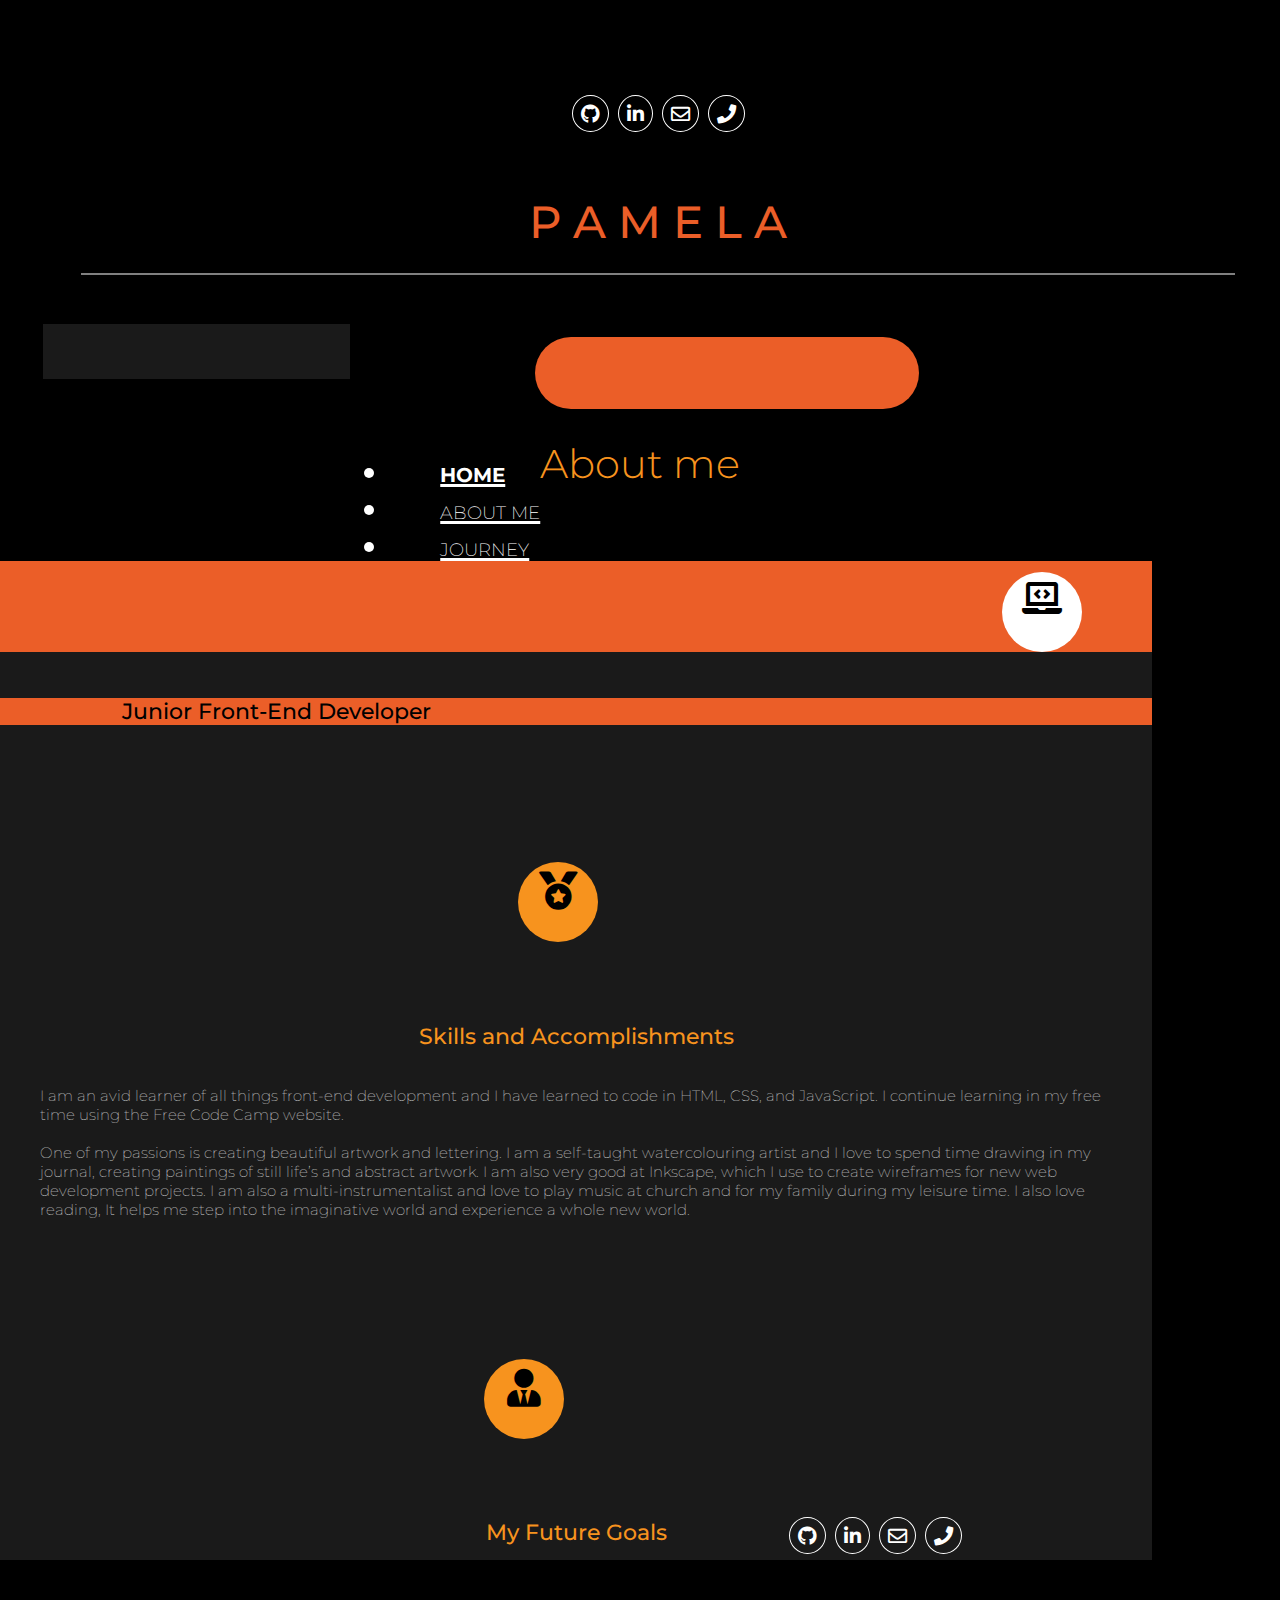
==== aboutMe.html @ a290c3df "add my about me page" ====
<html lang="en">
<head>
    <meta charset="UTF-8">
    <meta name="viewport" content="width=device-width, initial-scale=1.0">
   
    <!-- link to bootsrap -->
    <link rel="stylesheet" href="https://stackpath.bootstrapcdn.com/bootstrap/4.1.3/css/bootstrap.min.css" integrity="sha384-MCw98/SFnGE8fJT3GXwEOngsV7Zt27NXFoaoApmYm81iuXoPkFOJwJ8ERdknLPMO" crossorigin="anonymous">

    <!--fontawesome link-->
    <link rel="stylesheet" href="assets/fontawesome/css/all.min.css">

     <!--Google fonts link-->
     <link href="https://fonts.googleapis.com/css2?family=Montserrat:wght@200;300;400;500;700&display=swap" rel="stylesheet">


    <!-- link to stylesheet -->
    <link rel="stylesheet" href="css/mystylesheet.css">

    <title>Pamela Sikhotha</title>
</head>
<body>
    <!-- header -->

    <!-- Social Icons--------------------------------------------------------------------------------------------------------->
<div class="container-fluid icons">
    <div class="row my-3 headerSection">
        <div class="social-icons col-sm-12 col-lg-3 order-lg-last headerSection">

             <!--github icon-->
            <a href="https://github.com/Pamela-Sikhotha"><i class="fab fa-github mediaIcons"></i></a>

            <!--Linkedin icon-->
            <a href="https://www.linkedin.com/in/pamela-sikhotha-243341146/"><i class="fab fa-linkedin-in mediaIcons"></i></a>

             <!--mail icon-->
            <a href="mailto:pamelanele98@gmail.com"><i class="far fa-envelope mediaIcons"></i></a>

             <!--phone icon-->
            <a href="tel: +27788546176"><i class="fas fa-phone mediaIcons"></i></a>

            <i class="fas fa-bars NavbarIcon hide-on-desktop" onclick="openNav()"></i>
        </div>

        <div class="menu col-2">
           
            <!--the overlay------------------------------------------------------------------------------------------------------->
            <div id="myNav" class="overlay hide-on-desktop">
                <a href="javascript:void(0)" class="closebtn" onclick="closeNav()">&times;</a>

                <!--Overlay content----------------------------------------------------------------->
                <div class="overlay-content">
                    <a href="index.html">home</a>
                    <a href="aboutMe.html">about me</a>
                    <a href="journey.html">journey</a>
                    <a href="resume.html">resume</a>
                    <a href="">Get In touch</a>
                </div>

                <div class="navbar-brand col-4 mobile-only tablet-only" id="menuToggle">
                    
                    <!-- the overlay navigation menu-->
                    <div class="d-flex flex-row-reverse"></div>
                </div>
            </div>
        </div>
       
        <div class="col-sm-12 col-lg-6 offset-lg-3 text-center headerSection"><h1>P A M E L A </h1></div>
    
    </div>
  
    <hr class="hrLine">

    <div class="row hide-on-mobile show-on-desktop">
       
              <!-- Desktop NavBar ---------------------------------------------->

    <nav class="navbar navbar-expand-lg navbar-white desktop-only desktopNavbar">
     
        <button class="navbar-toggler" type="button" data-toggle="collapse" data-target="#navbarNav" aria-controls="navbarNav" aria-expanded="false" aria-label="Toggle navigation">
          <span class="navbar-toggler-icon"></span>
        </button>
        <div class="collapse navbar-collapse" id="navbarNav">
          <ul class="navbar-nav">
            <li class="nav-item active">
              <a class="nav-link" href="index.html"><strong class="navigation1">HOME</strong> <span class="sr-only">(current)</span></a>
            </li>
            <li class="nav-item">
              <a class="nav-link" href="aboutMe.html"> <strong class="navigation">ABOUT ME</strong> </a>
            </li>
            <li class="nav-item">
              <a class="nav-link" href="journey.html"><strong class="navigation">JOURNEY</strong> </a>
            </li>
            <li class="nav-item">
              <a class="nav-link" href="resume.html"><strong class="navigation">RESUME</strong> </a>
            </li>
            <li class="nav-item">
              <a class="nav-link" href="getInTouch.html"><strong class="navigation">GET IN TOUCH</strong></a>
            </li>
          </ul>
        </div>
      </nav>
        <!-- </div> -->
    </div>
</div> 
    
<!-- About me section --------------------------------------------------------->
 <h2 class="subHeading">About me</h2>
 <div class="container-fluid my-5 aboutMe">
     <div class="row">
         
            <div class="col-sm-12 col-lg-6 orangeDesktop">
                 <!-- laptop icon -->
                 <i class="fas fa-laptop-code laptopIcon"></i>
               

                </div>
                <div class="col-sm-12 col-lg-6 orangeDesktop">
                <p class="developerText juniorText">Junior Front-End Developer</p>
                    
                </div>

     </div>
            
           <div class="row">
             <div class="col-sm-12 col-lg-6 col-xl-6">
                 <!--medal icon-->
                <i class="fas fa-medal medalIcon"></i>
                 <div><p class="developerText">Skills and Accomplishments</p></div>
                <div>
                    <p class="col-sm-12 paras texting"> I am an avid learner of all   things  front-end development and I have learned to code in HTML, CSS, and JavaScript. I continue learning in my free time using the Free Code Camp website.
                        <br><br>
                       One of my passions is creating beautiful artwork and lettering. I am a self-taught watercolouring artist and I love to spend time drawing in my journal, creating paintings of still life’s and abstract artwork. I am also very good at Inkscape, which I use to create wireframes for new web development projects. I am also a multi-instrumentalist and love to play music at church and for my family during my leisure time. I also love reading, It helps me step into the imaginative world and experience a whole new world.</p>
                </div>
             </div>
    

             <div class="col-sm-12 col-lg-6 col-xl-6">
                <i class="fas fa-user-tie userIcon"></i>
                <div><p class="developerText">My Future Goals</p></div>
                <div>
                    <p class="col-sm-12 paras texting">
                        I have an insatiable desire to develop and grow my coding skills. Software development is exciting and challenging but I’m ready and excited to pursue my goals. I have so many ideas I would like to use my skills but my first priority is that I hope to inspire others to achieve their dreams regardless of whether or not they look-the-part.  It’s important for people to have role models that look more like them in positions that they aspire to be in. I hope to show aspiring developers that despite the current demographic in STEM fields, they should not be deterred in their ambitions.

                    </p>
                </div>
             </div>
        
     </div>
 </div>

 <br>

<!--Footer------------------------------------------------->
  
 <div class="media text-center footer">
    <div class=" my-3">
      <div class="col-12 col-xl-12">

        <!--github Icon-->
        <a href="https://github.com/Pamela-Sikhotha"><i class="fab fa-github footerIcons"></i></a> 

         <!--LinkedIn Icon-->
          <a href="https://www.linkedin.com/in/pamela-sikhotha-243341146/"><i class="fab fa-linkedin-in footerIcons"></i></a>
        

         <!--Email Icon-->
          <a href="mailto:pamelanele98@gmail.com"><i class="far fa-envelope footerIcons"></i></a>
         

         <!--Phone Icon-->
          <a href="tel: +27788546176"><i class="fas fa-phone footerIcons"></i></a>
        
   
      </div>
    </div>
    
  </div>
  <p class="copy">Copyright © 2020, made by <strong class="programmer">Pamela Sikhotha</strong></p>
  
  
  
  
  
  
  

  

      <script src="js/scripts.js"></script>
      <!-- link to bootstrap js -->
      <script src="https://code.jquery.com/jquery-3.3.1.slim.min.js" integrity="sha384-q8i/X+965DzO0rT7abK41JStQIAqVgRVzpbzo5smXKp4YfRvH+8abtTE1Pi6jizo" crossorigin="anonymous"></script>
      <script src="https://cdnjs.cloudflare.com/ajax/libs/popper.js/1.14.3/umd/popper.min.js" integrity="sha384-ZMP7rVo3mIykV+2+9J3UJ46jBk0WLaUAdn689aCwoqbBJiSnjAK/l8WvCWPIPm49" crossorigin="anonymous"></script>
      <script src="https://stackpath.bootstrapcdn.com/bootstrap/4.1.3/js/bootstrap.min.js" integrity="sha384-ChfqqxuZUCnJSK3+MXmPNIyE6ZbWh2IMqE241rYiqJxyMiZ6OW/JmZQ5stwEULTy" crossorigin="anonymous"></script>
  
      
  </body>
  </html>
---- css/mystylesheet.css ----
body{ 
    background-color:black;
    font-size: 2em;
    color:white ;
    margin: 0;
    padding: 0;
    overflow: hidden;  
}

/* this is the navbar section */
html{
    overflow-x: hidden;
}

.headerSection
{
    background-color: black !important;
  
}

/* general styles */
.hide-on-mobile{
    display: none;
}

/* menu */
.menu{
    float: right;
}

/* Social Icons */ 
.mediaIcons{
    display: inline-block;
    margin-top: -4%;
    font-size: 0.6em;
    margin-left: 1px;
    border-radius: 50%;
    border: 1px solid white;
    position: relative;
    z-index: 50 !important;
    padding: 8px;  
}
.NavbarIcon{
    margin-top: 3%;
    margin-left: 15px;
    text-align: center;
    float: right;
    font-size: 0.6em;
    width: 35px;
    height: 35px; 
    border-radius: 50%;
    border: 1px solid white;
    padding: 6px 1px 1px 1px; 
}
.closebtnIcon{
    float: right;
}
/* desktop navbar */
.desktopNavbar{
    display: none;
}
.navbar{
    margin-top:-5%;
}
.NavBar{
    background-color: black;
    height: 55px;
}
h1{
     margin-top: 15%;
    font-family: 'Montserrat', sans-serif;
    font-size: 30px;
    font-weight: 500;
   text-align: center;
   color: #eb5e28;
}
/* .container-fluid{
    background: black;
} */
.hrLine{
    border: white 0.5px solid;
    opacity: 0.5;
    width: 90vw;
}
.row{
    background:#1A1A1A;
}
.col-sm-12{
    background:#1A1A1A;
    /* border: 1px solid white; */
}
#menuToggle {
    display: block;
    position: relative;
    bottom: 0.5vh;
    left: 315px;
    z-index: 1;
    -webkit-user-select: none;
    user-select: none;
}
.arrow{
    display: none;
}
#menuToggle span {
    display: block;
    width: 35px;
    height: 2.5px;
    margin-bottom: 5px;
    position: relative;
    right: 35px;
    background: white;
    border-radius: 3px;
    z-index: 1;
}

 /* The Overlay (background) */
 .overlay {
    /* Height & width depends on how you want to reveal the overlay (see JS below) */   
    height: 100%;
    width: 100vw;
    position: fixed; /* Stay in place */
    z-index: 1; /* Sit on top */
    left:-100vw;
    top: 0;
    z-index: 5;
    background-color: #1A1A1A; /* Black fallback color */
    /* background-color: rgba(0,0,0, 0.9); Black w/opacity */
    overflow-x: hidden; /* Disable horizontal scroll */
    transition: 0.5s; /* 0.5 second transition effect to slide in or slide down the overlay (height or width, depending on reveal) */
  }
  
  /* Position the content inside the overlay */
  .overlay-content {
    position: relative;
    top: 25%; /* 25% from the top */
    width: 100%; /* 100% width */
    text-align: center; /* Centered text/links */
    margin-top: 30px; /* 30px top margin to avoid conflict with the close button on smaller screens */
    font-family: 'Montserrat', sans-serif;
    font-size: 95%;
    font-weight: 700;
  }
  
  /* The navigation links inside the overlay */
  .overlay a {
    padding: 8px;
    text-decoration: none;
    font-size: 36px;
    color: white;
    display: block; /* Display block instead of inline */
    transition: 0.3s; /* Transition effects on hover (color) */
    font-size: 1.2em;
    font-family: 'Montserrat', sans-serif; 
}
  
  /* Position the close button (top right corner) */
  .overlay .closebtn {
    position: absolute;
    top: 20px;
    right: 45px;
    font-size: 60px;
  }

  /* landing section *******************/
  .taglineBlock{
    margin-top: 13%;
    background-color:#1A1A1A;
    width: 100vw;
    height: 58vh;
}
.landingSection{
    font-family: 'Montserrat', sans-serif;
    font-size: 145px;
    font-weight: 200;
    text-align: center;
    color: #FFFFFF;
}
.para{
    margin-top: 10%;
    font-family: 'Montserrat', sans-serif;
    font-size: 20px;
    font-weight: 500;
   text-align: center;
   color: #f7931e;
}
/* About me section**************************/
 .aboutMe{
    position: relative;
    top: 3%;
    background-color:#1A1A1A !important;
    width: 100vw;
    height:130vh;
}    
.subHeading{
    position: relative;
    top: 2%;
    font-family: 'Montserrat', sans-serif;
    font-size: 40px;
    font-weight: 300;
    text-align: center;
    color: #f7931e;
}
.image{
    margin: 23% 10% 18% 16%;
    width: 199px;
    border: 2px solid white;
    box-shadow: -20px -20px grey;
}
.paras{
    font-family: 'Montserrat', sans-serif;
    font-size: 13px;
    font-weight: 200;
    padding: 1px 40px 10px 40px;
    text-align: center;
    color: white;
}
button{
    margin: 1% 2% 1% 15%;
    width: 65vw;
    height: 8vh;
    border-radius: 50px;
    border: none;
    background:  #eb5e28;
}
.btnHeading{
    position: relative;
    transform: translateY(0.5vh);
    left: 0.5%;
    font-family: 'Montserrat', sans-serif;
    font-weight: 700;
    font-size: 15px;
    color: white;   
}

 /* ADA Graduate section**********************************/
 
 .logo{
    margin: 20% 2% 18% 2%;
    width: 200px;
    height: 200px;
 }
 .gradPara{
     margin-top:12%;
     font-family: 'Montserrat', sans-serif;
     font-size: 13px;
     font-weight: 200;
     padding: 1px 40px 10px 40px;
     text-align: center;
     color: white;  
 }
 .greyBtn{
     margin-top: 2%;
     width: 65vw;
     height: 8vh;
     padding: 5px 30px 10px 30px;
     border-radius: 50px;
     border: none;
     background: #808080;
 }
 .orangeBtn{
     margin-top: -2%;
     width: 65vw;
     height: 8vh;
     border-radius: 50px;
     border: none;
     background:  #eb5e28;
 }
 /* testimonials section */
 .testimonials{
    position: relative;
    top: 5%;
    background-color:#1A1A1A;
    width: 100vw;
    height: 215vh;
}
 .card{
     margin: 7% 0% 15% 5%;
    border:0;
    background-color:#1A1A1A;
} 

.card-text{
    text-align: center;
    color: white;
    font-family: 'Montserrat', sans-serif;
    font-size: 12px;
    font-weight: 200;
}
.icons{
    margin-top: 2%;
    font-size: 1em;
    /* margin-left: 35px ; */
    padding: 8px; 

}
.names{
    position: relative;
    transform: translateY(0.5vh);
    left: 0.5%;
    font-family: 'Montserrat', sans-serif;
    font-weight: 700;
    font-size: 15px;
    color: white;
}

.card-body{
    background-color: #eb5e28;
}
.testiMonial{
    margin-top: 9%;
    font-family: 'Montserrat', sans-serif;
    font-size: 12px;
    font-weight: 200;
    text-align: center;
    color: white;
}
.col{
    margin-top: 50px;
}
a{
    color:white;
}
/* Get In Touch**********************************************/

::placeholder { /* Chrome, Firefox, Opera, Safari 10.1+ */
    color: white !important;
    opacity: 1 !important; /* Firefox */
  }
  
  :-ms-input-placeholder { /* Internet Explorer 10-11 */
    color: white !important;
  }
  
  ::-ms-input-placeholder { /* Microsoft Edge */
    color: white !important;
  }

.getInTouch{
    margin-top: 30%;
    background-color:#1A1A1A;
    width: 100vw;
    height: 90vh;
}
.paras2{
    margin-top: 60px;
    font-family: 'Montserrat', sans-serif;
    font-size: 12px;
    font-weight: 200;
    padding: 1px 40px 10px 40px;
    text-align: center;
    color: white;
}
.form-control{
 background-color: #666666;
}

.orangeBtn1{
    margin: 2% 0% 0% 3%;
    width: 65vw;
    height: 8vh;
    border-radius: 50px;
    border: none;
    background:  #eb5e28;
}

/* Footer*******************/
.footerIcons{
        position: relative;
        margin-top: 30%;
        left:40%;
        font-size: 0.5em;
        border-radius: 50%;
        border: 1px solid white;
        padding: 10px; 
    }

.copy{
    font-family: 'Montserrat', sans-serif;
    color:white;   
    font-size: 12px;
    font-weight: 400;
    margin-top: 3%; 
    margin-left: 14%;
}
 .programmer{
    font-family: 'Montserrat', sans-serif;
    color:#f7931e;
    font-size: 12px;
    font-weight: 400;
} 

/* General Classes*/
.hide-on-mobile{
    display: none;
}


/* ABOUT ME PAGE ****************************/

.laptopIcon{
    margin-top: 10%;
    margin-left: 42%;
    font-size: 1em;
    width: 60px;
    height: 60px;
    background-color: #F7931E;
    color: black;
    border-radius: 50%;
    padding: 10px; 
    text-align: center;
} 
.developerText{
    margin-top: 5%;
    font-family: 'Montserrat', sans-serif;
    text-align: center;
    font-size: 18px;
    font-weight: 500;
    color: #f7931e;
}
.medalIcon{
    margin-top: 10%;
    margin-left: 42%;
    font-size: 1.2em;
    width: 60px;
    height: 60px;
    background-color: #F7931E;
    color: black;
    border-radius: 50%;
    padding: 10px; 
    text-align: center;
} 
.userIcon{
    margin-top: 10%;
    margin-left: 42%;
    font-size: 1.2em;
    width: 60px;
    height: 60px;
    background-color: #F7931E;
    color: black;
    border-radius: 50%;
    padding: 10px; 
    text-align: center;
}

/* RESUME PAGE******************************************/
.aboutMe2{
        background-color:#1A1A1A !important;
        width: 100vw;
        height:350vh;
}
.aboutText{
    margin-top: 12%;
    margin-left: 0.5%;
    font-weight: 500;
    font-size: 20px;
    color: #f7931e;   
}
  .texting{
    margin-top: 3%;
    text-align: justify;
}
 .texts{
    margin-top:5%;
    text-align: left;
}
  .stars{
    font-size: 1.6em;
    color: #f7931e ;
} 
.skillsText{
    font-weight: 500;
    font-size: 16px;
    color: white;
}
.footer{
    margin-top: 100%;
} 
.education{
    margin:1px;
}   


  




/* --MEDIA QUERIES------------------------------------------------------------media queries */

/* // Extra small devices (portrait phones, less than 576px) */
/* // No media query for `xs` since this is the default in Bootstrap */

/* // --------------------------------------------------------------Small devices (landscape phones, 576px and up) */
@media (min-width: 576px) { 

 }

/* // --------------------------------------------------------------Medium devices (tablets, 768px and up) */
@media (min-width: 768px) {
    /* general styles */
 .show-on-desktop{
    display: block;
}
.hide-on-desktop{
    display: block;
}
.desktop-only{
    display: block;
}
.menu{
    display: none;
}

/* social Icons******************************/
.social-icons{
    text-align: center;

}
.icons{
    margin-top: 4%;
   
}
/* .mediaIcons{
    position: relative;
    right: 180px;
    font-size: 1.3em;
    margin-left: 20px;
    top: 20%;
}  */
.NavbarIcon{
    margin-top: 1%;
    margin-right: 15px;
    font-size: 1.3em;
    width: 60px;
    height: 60px; 
}

/*Landing page************************************/

h1{
    margin-bottom: 2%;
    font-size: 40px;
    font-weight: 500;
}
.taglineBlock{
    margin-top: 6%;
    width: 90vw;
    height: 40vh;
}
.landingSection{
    margin-top: 5%;
    font-size: 160px;
    font-weight: 200;
}
.para{
    margin-top: 5%;
    font-size: 25px;
    font-weight: 500;
}
.arrow{
    display: block;
    margin-left: 42vw;
    width:40px;
    height:60px;
    font-size: 1.2em;
    border-radius: 50px;
    border: 1px solid grey;
    padding: 1px 1px 1px 10px ;
    color: grey;
}
/* About Me Section ***************************************************/
/* .aboutMe{
    position: relative;
    top:-62%;
    left: 75px;
    background-color:#1A1A1A;
    width: 90vw;
    height: 70vh;
}    */
.image{
    margin: 20% 0% 18% 2%;
    width: 303px;
    height: 303px;
    box-shadow: -40px -40px grey;
}
.paras{
    margin-top: 7%;
    font-size: 20px;
    font-weight: 100;
    /* padding: 1px 40px 10px 40px; */
    /* width: 50vw;
    height: 80vh; */
    /* left:500px; */
    color: white;
}
button{
    margin: 1% 2% 1% 15%;
    width: 65vw;
    height: 8vh;
    border-radius: 50px;
    border: none;
    background:  #eb5e28;
}
.btnHeading{
    position: relative;
    transform: translateY(0.5vh);
    left: 0.5%;
    font-family: 'Montserrat', sans-serif;
    font-weight: 700;
    font-size: 15px;
    color: white;   
}

.orangeBtn1{
    margin-top: 2%;
   margin-left: 3%;
    width: 5vw;
    height: 8vh;
    border-radius: 50px;
    border: none;
    background:  #eb5e28;
}

.name{
    position: relative;
    top: -4.5%;
}

 }

/* // --------------------------------------------------------------Large devices (desktops, 992px and up) */
@media (min-width: 992px) { 
 

 }

/* // --------------------------------------------------------------Extra large devices (large desktops, 1200px and up) */
@media (min-width: 1200px) { 

 }
/* --------------------------------------------------------------Extra large devices landscape */
 @media (min-width: 1200px) and (orientation: landscape) {
     /* general styles */
    .show-on-desktop{
        display: block;
    }
    .hide-on-desktop{
        display: none;
    }
    .desktop-only{
        display: block;
    }
    .menu{
        display: none;
    }
    .mobile-only{
        display: none;
    }

    /* social Icons******************************/
    .social-icons{
        text-align: center;
    }
    .icons{
        margin-top: 4%;
    }
     
     .mediaIcons{
        font-size: 0.6em;
        margin-left: 1px;
        margin-top: 5%;
    } 
    h1{
        font-size: 45px;
        font-weight: 500;
    } 

    /* Navigation************************************/
    .desktopNavbar{
        position: relative;
        left: 25%;
        margin-top:4%;
        display: block;
    }
    .nav-link{
        color: white;
        margin-left: 50px;
    }
    .navigation{
        font-family: 'Montserrat', sans-serif;
        font-size: 18px;
        font-weight: 200;
       /* text-align: center; */
       color: white;

    }
    .navigation1{
        font-family: 'Montserrat', sans-serif;
        font-size: 20px;
       color: white;
    }
    h1{ margin-top: 5%;
        /* font-size: 40px;
        font-weight: 500; */
    }
    .taglineBlock{
        margin-top: 6%;
        width: 90vw;
        height: 60vh;
    }
    .landingSection{
        margin-top: 5%;
        font-size: 160px;
        font-weight: 200;
    }
    .para{
        margin-top: 5%;
        font-size: 25px;
        font-weight: 500;
    }
    .arrow{
        display: block;
        margin-left: 42vw;
        width:40px;
        height:60px;
        font-size: 1.2em;
        border-radius: 50px;
        border: 1px solid grey;
        padding: 1px 1px 1px 10px ;
        color: grey;
    }
    /* About Me Section *******************************************************/
    /* .aboutMe{
        position: relative;
        top:-62%;
        left: 75px;
        background-color:#1A1A1A;
        width: 90vw;
        height: 70vh;
    }  */
    .aboutMe{
        height: 95vh;
        width: 90%;
    }
    
    .image{
        margin: 20% 0% 18% 2%;
        width: 303px;
        height: 303px;
        box-shadow: -40px -40px grey;
    }
    .paras{
        margin-top: 7%;
        font-size: 20px;
        font-weight: 100;
        color: white;
    }
    button{
        margin: 1% 2% 1% 15%;
        width: 30vw;
        height: 8vh;
        border-radius: 50px;
        border: none;
        background:  #eb5e28;
    }
    .btnHeading{
        position: relative;
        transform: translateY(0.5vh);
        left: 0.5%;
        font-family: 'Montserrat', sans-serif;
        font-weight: 700;
        font-size: 15px;
        color: white;   
    }
    
    .orangeBtn1{
        margin-top: 2%;
       margin-left: 3%;
        width: 5vw;
        height: 8vh;
        border-radius: 50px;
        border: none;
        background:   #eb5e28;
    }
    
    .name{
        position: relative;
        top: -4.5%;
    }

     /* ADA Graduate section**********************************/
     .graduate{
         margin-bottom: 5%;
        width: 90vw;
    }
    .logo{
        margin: 20% 0% 18% 2%;
        width: 303px;
        height: 300px;
     }
     .gradPara{
         font-size: 13px;
         font-weight: 200;
         
     }
     .greyBtn{
         margin-top: 5%;
         margin-left: 2%;
         width: 20vw;
         height: 8vh;
     }
     .orangeBtn{
         margin-top: 5%;
         margin-left: 2%;
         width: 20vw;
         height: 8vh;
  
     }

     /*Testimonials******************************/
     .testimonials{
        position: relative;
        top: 10%;
        left: 5%;
        width: 90vw;
        height: 170vh;
    }
     .card{
        border:0;
        background-color:#1A1A1A;
    } 
    
    .card-text{
        text-align: center;
        color: white;
        font-family: 'Montserrat', sans-serif;
        font-size: 12px;
        font-weight: 200;
    }
    .icons{
        margin-top: 2%;
        font-size: 1em;
        margin-left: 35px ;
        padding: 8px; 
    
    }
    .names{
        position: relative;
        transform: translateY(0.5vh);
        left: 0.5%;
        font-family: 'Montserrat', sans-serif;
        font-weight: 700;
        font-size: 15px;
        color: white;
    }
    
    .card-body{
        background-color: #eb5e28;
    }
    .testiMonial{
        font-family: 'Montserrat', sans-serif;
        font-size: 12px;
        font-weight: 200;
        text-align: center;
        color: white;
    }
    .col{
        margin-top: 50px;
    }

    /* Get In Touch ***************************************************/

    .getInTouch{
        margin: 13% 0% 0% 5%;
         width: 90vw;
         height: 80vh;
     }
     form{
         margin-left: 15%;
         width:70%; 
     }
     .paras2{
         font-size: 15px;
         font-weight: 200;
         
     }
     .orangeBtn1{
         margin: 2% 0% 0% 1%;
         width: 15vw;
         height: 8vh; 
     }

     /* Footer */
     .copy{
         font-size: 15px;
         font-weight: 400;
         margin-top: -1%; 
         margin-left: 37%;
     }
      .programmer{
          margin-top: 5%;
         font-size: 14px;
         font-weight: 400;
      }
      .media{
        margin-top: 2%;
        margin-left: 36%;
      }
      .footerIcons{
          margin-top: 8%;
        font-size: 0.6em;
        margin-left: 1px;
        border-radius: 50%;
        border: 1px solid white;
        padding: 8px;  
      }

      /* RESUME PAGE ***************************************/

      .subHeading{
          margin-bottom:5%;
      }
      .aboutMe2{
        background-color:#1A1A1A !important;
        width: 90vw;
        height:170vh;
    }
    .aboutText{
        margin: 8% 0% 5% 0%;
        font-weight: 500;
        font-size: 20px;
        color: #f7931e;
    }
    .skill{
        font-family: 'Montserrat', sans-serif;
        font-size: 20px;
        font-weight: 500;
        color: white;
    }
    .texting{
        margin-top: 3%;
        text-align: left;
        font-size: 15px;
    }
    .texts{
        margin-top:5%;
        text-align: left;
        font-size: 15px;
    }
    .stars{
        margin-top: 4%;
        margin-left: 10% ;
        font-size: 1.8em;
        color: white;
    }
    .skillsText{
        font-size:18px;
        color: white;
    }
    .mySkills{
        color:white;
    }
    .skillsDiv{
        margin-top: 10%;
        height: 40vh;
    }
    .orangeDiv{
        background-color: #EB5E28;
    }
    .education{
        margin:1px;
    }
    
    /* ABOUT ME PAGE ****************************/

    .laptopIcon{
        margin-top: 1%;
        margin-left: 87%;
        font-size: 1em;
        width: 60px;
        height: 60px;
        background-color: white;
        color: black;
    } 
    .developerText{
        margin-top: 7%;
        font-size: 22px;
        font-weight: 500;
    }
    .juniorText{
        margin-top: 4%;
        margin-right: 52%;
        color: black;
        font-size: 22px;
        font-weight: 500;
    }
    .medalIcon{
        font-size: 1.2em;
        margin-top: 10%;
        margin-left: 45%;
    } 
    .userIcon{
        font-size: 1.2em;
        margin-top: 10%;
        margin-left: 42%;
    }
    .orangeDesktop{
        background-color:#EB5E28 ;
    }






 }


 /* --------------------------------------------------------------Internet Explorer */
 @media screen and (-ms-high-contrast: active), (-ms-high-contrast: none) {


 }
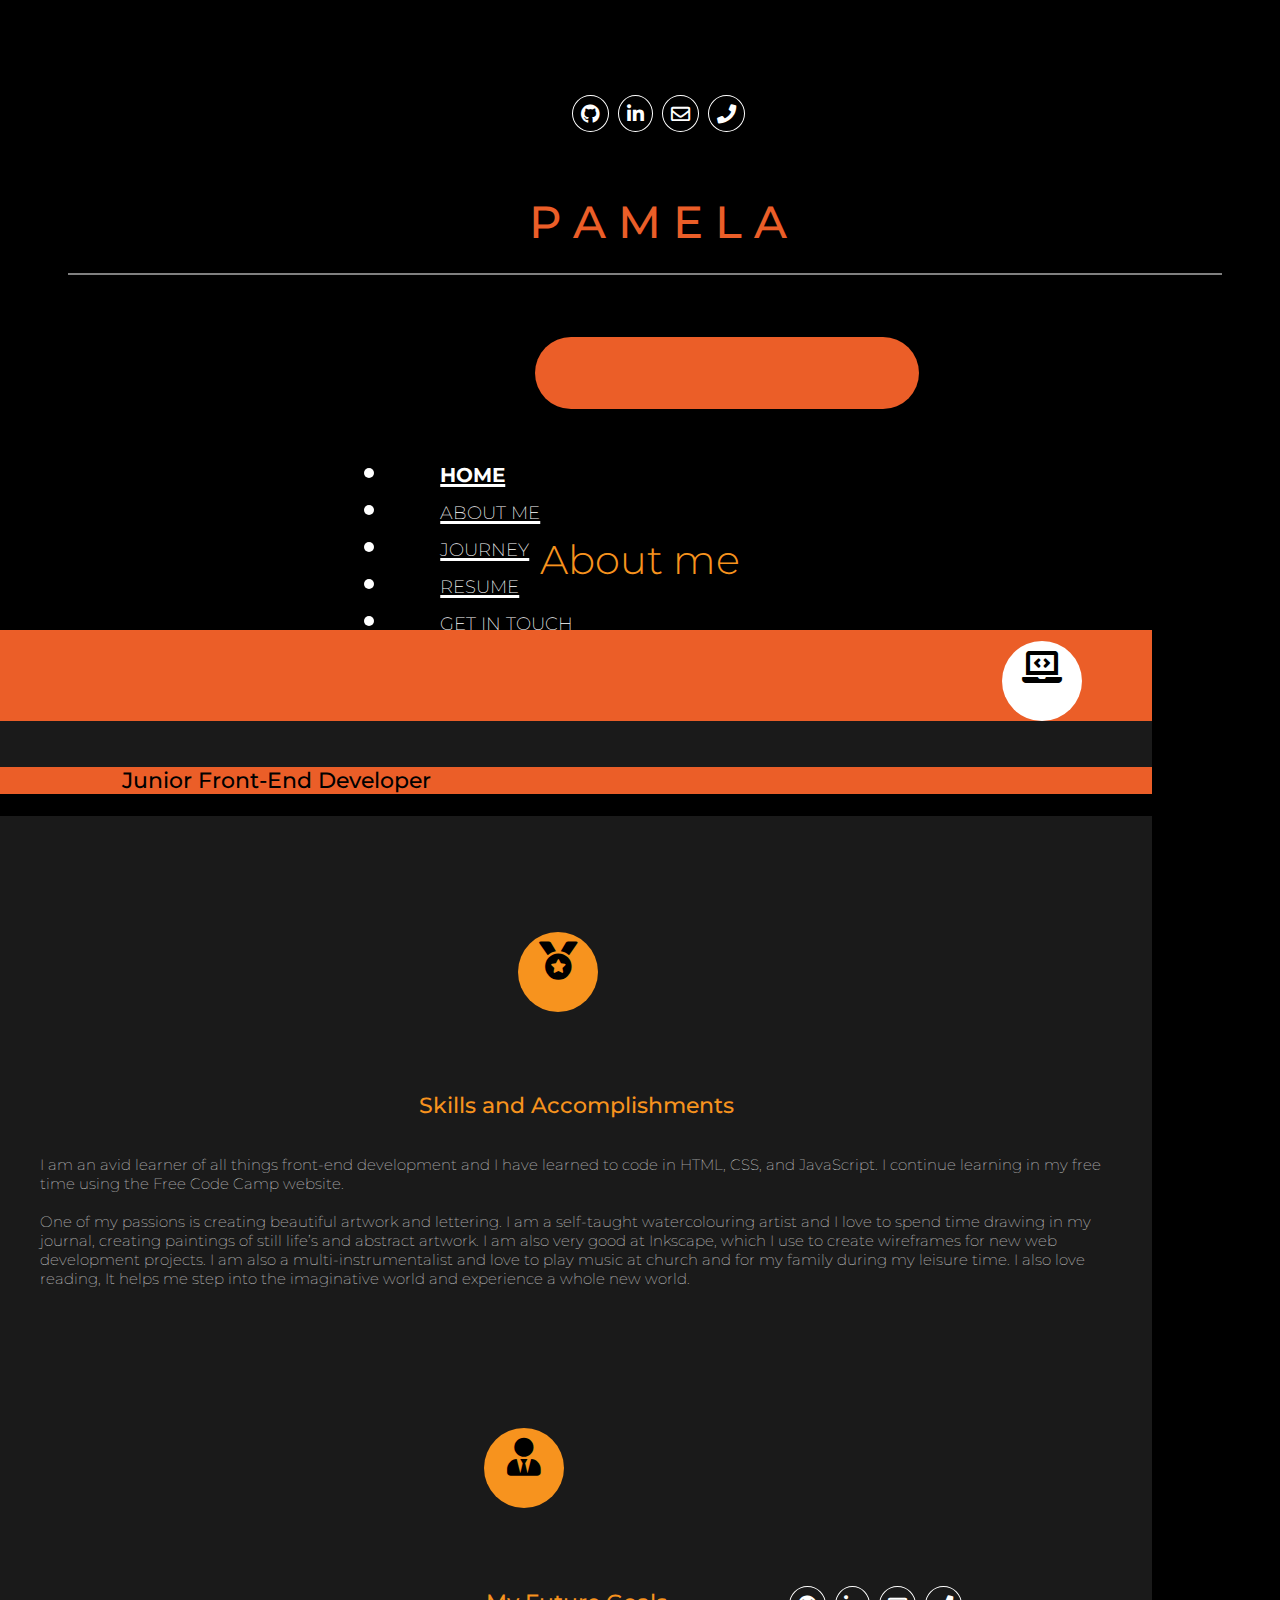
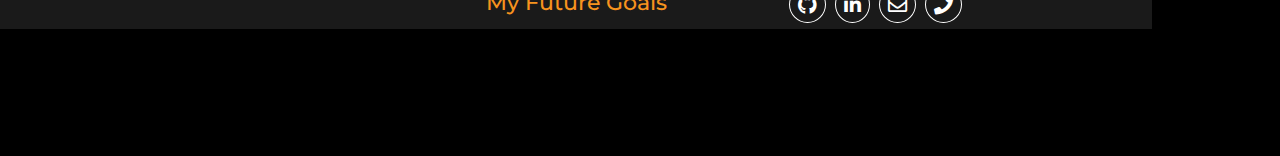
==== commit ea44ce67: "added the journey and get in touch page" ====
--- a/aboutMe.html
+++ b/aboutMe.html
@@ -49,11 +49,11 @@
 
                 <!--Overlay content----------------------------------------------------------------->
                 <div class="overlay-content">
-                    <a href="index.html">home</a>
-                    <a href="aboutMe.html">about me</a>
-                    <a href="journey.html">journey</a>
-                    <a href="resume.html">resume</a>
-                    <a href="">Get In touch</a>
+                    <a href="index.html" class="overlayText">home</a>
+                    <a href="aboutMe.html" class="overlayText">about me</a>
+                    <a href="journey.html" class="overlayText">journey</a>
+                    <a href="resume.html" class="overlayText">resume</a>
+                    <a href="getInTouch.html" class="overlayText">Get In touch</a>
                 </div>
 
                 <div class="navbar-brand col-4 mobile-only tablet-only" id="menuToggle">
@@ -70,7 +70,7 @@
   
     <hr class="hrLine">
 
-    <div class="row hide-on-mobile show-on-desktop">
+    <div class="row hide-on-mobile show-on-desktop" id="fixGrey">
        
               <!-- Desktop NavBar ---------------------------------------------->
 
@@ -85,7 +85,7 @@
               <a class="nav-link" href="index.html"><strong class="navigation1">HOME</strong> <span class="sr-only">(current)</span></a>
             </li>
             <li class="nav-item">
-              <a class="nav-link" href="aboutMe.html"> <strong class="navigation">ABOUT ME</strong> </a>
+              <a class="nav-link" href="aboutMe.html"><strong class="navigation">ABOUT ME</strong> </a>
             </li>
             <li class="nav-item">
               <a class="nav-link" href="journey.html"><strong class="navigation">JOURNEY</strong> </a>
@@ -105,21 +105,23 @@
     
 <!-- About me section --------------------------------------------------------->
  <h2 class="subHeading">About me</h2>
+ 
  <div class="container-fluid my-5 aboutMe">
      <div class="row">
-         
-            <div class="col-sm-12 col-lg-6 orangeDesktop">
-                 <!-- laptop icon -->
-                 <i class="fas fa-laptop-code laptopIcon"></i>
-               
-
-                </div>
+
+            
+
                 <div class="col-sm-12 col-lg-6 orangeDesktop">
-                <p class="developerText juniorText">Junior Front-End Developer</p>
-                    
-                </div>
-
+                  <i class="fas fa-laptop-code laptopIcon"></i>
+                
+                </div>
+
+                <div class="col-sm-12 col-lg-6 orangeDesktop">
+                  <p class="developerText juniorText">Junior Front-End Developer</p>
+                </div>
      </div>
+
+     
             
            <div class="row">
              <div class="col-sm-12 col-lg-6 col-xl-6">
@@ -150,6 +152,8 @@
 
  <br>
 
+
+
 <!--Footer------------------------------------------------->
   
  <div class="media text-center footer">
--- a/css/mystylesheet.css
+++ b/css/mystylesheet.css
@@ -11,23 +11,17 @@
 html{
     overflow-x: hidden;
 }
-
-.headerSection
-{
+.headerSection{
     background-color: black !important;
-  
-}
-
+}
 /* general styles */
 .hide-on-mobile{
     display: none;
 }
-
 /* menu */
 .menu{
     float: right;
 }
-
 /* Social Icons */ 
 .mediaIcons{
     display: inline-block;
@@ -42,7 +36,7 @@
 }
 .NavbarIcon{
     margin-top: 3%;
-    margin-left: 15px;
+    margin-left: 10px;
     text-align: center;
     float: right;
     font-size: 0.6em;
@@ -74,9 +68,6 @@
    text-align: center;
    color: #eb5e28;
 }
-/* .container-fluid{
-    background: black;
-} */
 .hrLine{
     border: white 0.5px solid;
     opacity: 0.5;
@@ -85,9 +76,14 @@
 .row{
     background:#1A1A1A;
 }
+
+#fixGrey{
+
+    background-color: black !important;
+}
+
 .col-sm-12{
     background:#1A1A1A;
-    /* border: 1px solid white; */
 }
 #menuToggle {
     display: block;
@@ -111,6 +107,10 @@
     background: white;
     border-radius: 3px;
     z-index: 1;
+}
+.overlayText{
+    font-size: 12px;
+    font-weight: 500;
 }
 
  /* The Overlay (background) */
@@ -152,15 +152,15 @@
     font-size: 1.2em;
     font-family: 'Montserrat', sans-serif; 
 }
-  
   /* Position the close button (top right corner) */
   .overlay .closebtn {
-    position: absolute;
-    top: 20px;
-    right: 45px;
-    font-size: 60px;
-  }
-
+    position: absolute; 
+    top: 14px;
+    right: 39px;
+    width: 35px;
+    height: 35px;
+    font-size:1.9em;
+}
   /* landing section *******************/
   .taglineBlock{
     margin-top: 13%;
@@ -183,17 +183,22 @@
    text-align: center;
    color: #f7931e;
 }
+
 /* About me section**************************/
  .aboutMe{
     position: relative;
     top: 3%;
-    background-color:#1A1A1A !important;
+    /* background-color:#1A1A1A !important; */
     width: 100vw;
     height:130vh;
-}    
+}   
+#aboutMeButton{
+    position: relative;
+    left: 8vw;
+}
 .subHeading{
     position: relative;
-    top: 2%;
+    top: 5%;
     font-family: 'Montserrat', sans-serif;
     font-size: 40px;
     font-weight: 300;
@@ -201,7 +206,7 @@
     color: #f7931e;
 }
 .image{
-    margin: 23% 10% 18% 16%;
+    margin: 15% 10% 18% 16%;
     width: 199px;
     border: 2px solid white;
     box-shadow: -20px -20px grey;
@@ -232,8 +237,10 @@
     color: white;   
 }
 
- /* ADA Graduate section**********************************/
- 
+ /* ADA Graduate section*****************/
+ .graduate{
+     padding-top: 12%;
+ }
  .logo{
     margin: 20% 2% 18% 2%;
     width: 200px;
@@ -265,20 +272,20 @@
      border: none;
      background:  #eb5e28;
  }
+
  /* testimonials section */
  .testimonials{
     position: relative;
     top: 5%;
     background-color:#1A1A1A;
     width: 100vw;
-    height: 215vh;
+    /* height: 215vh; */
 }
  .card{
      margin: 7% 0% 15% 5%;
     border:0;
     background-color:#1A1A1A;
 } 
-
 .card-text{
     text-align: center;
     color: white;
@@ -289,9 +296,8 @@
 .icons{
     margin-top: 2%;
     font-size: 1em;
-    /* margin-left: 35px ; */
+    /* margin-left: 30px ; */
     padding: 8px; 
-
 }
 .names{
     position: relative;
@@ -302,7 +308,6 @@
     font-size: 15px;
     color: white;
 }
-
 .card-body{
     background-color: #eb5e28;
 }
@@ -320,8 +325,8 @@
 a{
     color:white;
 }
-/* Get In Touch**********************************************/
-
+
+/* Get In Touch******************/
 ::placeholder { /* Chrome, Firefox, Opera, Safari 10.1+ */
     color: white !important;
     opacity: 1 !important; /* Firefox */
@@ -333,14 +338,16 @@
   
   ::-ms-input-placeholder { /* Microsoft Edge */
     color: white !important;
-  }
-
+}
 .getInTouch{
     margin-top: 30%;
     background-color:#1A1A1A;
     width: 100vw;
     height: 90vh;
 }
+.getInTouch1{
+    margin-top: 5%;
+}
 .paras2{
     margin-top: 60px;
     font-family: 'Montserrat', sans-serif;
@@ -353,7 +360,6 @@
 .form-control{
  background-color: #666666;
 }
-
 .orangeBtn1{
     margin: 2% 0% 0% 3%;
     width: 65vw;
@@ -394,9 +400,7 @@
     display: none;
 }
 
-
-/* ABOUT ME PAGE ****************************/
-
+/* ABOUT ME PAGE **************************/
 .laptopIcon{
     margin-top: 10%;
     margin-left: 42%;
@@ -442,7 +446,7 @@
     text-align: center;
 }
 
-/* RESUME PAGE******************************************/
+/* RESUME PAGE******************/
 .aboutMe2{
         background-color:#1A1A1A !important;
         width: 100vw;
@@ -455,7 +459,7 @@
     font-size: 20px;
     color: #f7931e;   
 }
-  .texting{
+.texting{
     margin-top: 3%;
     text-align: justify;
 }
@@ -477,15 +481,21 @@
 } 
 .education{
     margin:1px;
-}   
-
-
-  
-
-
-
-
-/* --MEDIA QUERIES------------------------------------------------------------media queries */
+} 
+.aboutMe3{
+    background-color:#1A1A1A !important;
+    width: 100vw;
+    height:520vh;
+}  
+/* my journey **********/
+.ADA{
+    text-align: justify;
+}
+
+
+
+
+/* --MEDIA QUERIES------------------------------------media queries */
 
 /* // Extra small devices (portrait phones, less than 576px) */
 /* // No media query for `xs` since this is the default in Bootstrap */
@@ -514,11 +524,9 @@
 /* social Icons******************************/
 .social-icons{
     text-align: center;
-
 }
 .icons{
     margin-top: 4%;
-   
 }
 /* .mediaIcons{
     position: relative;
@@ -568,7 +576,7 @@
     padding: 1px 1px 1px 10px ;
     color: grey;
 }
-/* About Me Section ***************************************************/
+/* About Me Section *******************************/
 /* .aboutMe{
     position: relative;
     top:-62%;
@@ -587,20 +595,18 @@
     margin-top: 7%;
     font-size: 20px;
     font-weight: 100;
-    /* padding: 1px 40px 10px 40px; */
-    /* width: 50vw;
-    height: 80vh; */
-    /* left:500px; */
     color: white;
 }
 button{
-    margin: 1% 2% 1% 15%;
+    position: relative;
+    margin: 1% 2% 1% 30%;
     width: 65vw;
     height: 8vh;
     border-radius: 50px;
     border: none;
     background:  #eb5e28;
 }
+
 .btnHeading{
     position: relative;
     transform: translateY(0.5vh);
@@ -610,7 +616,6 @@
     font-size: 15px;
     color: white;   
 }
-
 .orangeBtn1{
     margin-top: 2%;
    margin-left: 3%;
@@ -626,8 +631,6 @@
     top: -4.5%;
 }
 
- }
-
 /* // --------------------------------------------------------------Large devices (desktops, 992px and up) */
 @media (min-width: 992px) { 
  
@@ -664,18 +667,23 @@
     .icons{
         margin-top: 4%;
     }
-     
      .mediaIcons{
         font-size: 0.6em;
         margin-left: 1px;
         margin-top: 5%;
     } 
+    .hrLine{
+        border: white 0.5px solid;
+        opacity: 0.5;
+        width: 90vw;
+        margin-left: 2%;
+    }
     h1{
         font-size: 45px;
         font-weight: 500;
     } 
 
-    /* Navigation************************************/
+    /* Navigation*******************************/
     .desktopNavbar{
         position: relative;
         left: 25%;
@@ -692,16 +700,13 @@
         font-weight: 200;
        /* text-align: center; */
        color: white;
-
     }
     .navigation1{
         font-family: 'Montserrat', sans-serif;
         font-size: 20px;
        color: white;
     }
-    h1{ margin-top: 5%;
-        /* font-size: 40px;
-        font-weight: 500; */
+    h1{ margin-top: 5%; 
     }
     .taglineBlock{
         margin-top: 6%;
@@ -729,20 +734,14 @@
         padding: 1px 1px 1px 10px ;
         color: grey;
     }
-    /* About Me Section *******************************************************/
-    /* .aboutMe{
-        position: relative;
-        top:-62%;
-        left: 75px;
-        background-color:#1A1A1A;
-        width: 90vw;
-        height: 70vh;
-    }  */
+    /* About Me Section ********************************/
     .aboutMe{
         height: 95vh;
         width: 90%;
     }
-    
+    .subHeading{
+        margin-top:8%;
+    }
     .image{
         margin: 20% 0% 18% 2%;
         width: 303px;
@@ -772,7 +771,6 @@
         font-size: 15px;
         color: white;   
     }
-    
     .orangeBtn1{
         margin-top: 2%;
        margin-left: 3%;
@@ -782,7 +780,6 @@
         border: none;
         background:   #eb5e28;
     }
-    
     .name{
         position: relative;
         top: -4.5%;
@@ -790,7 +787,7 @@
 
      /* ADA Graduate section**********************************/
      .graduate{
-         margin-bottom: 5%;
+       margin-bottom: 5%;
         width: 90vw;
     }
     .logo{
@@ -800,8 +797,7 @@
      }
      .gradPara{
          font-size: 13px;
-         font-weight: 200;
-         
+         font-weight: 200;  
      }
      .greyBtn{
          margin-top: 5%;
@@ -814,7 +810,6 @@
          margin-left: 2%;
          width: 20vw;
          height: 8vh;
-  
      }
 
      /*Testimonials******************************/
@@ -823,13 +818,12 @@
         top: 10%;
         left: 5%;
         width: 90vw;
-        height: 170vh;
+        height: 14  0vh;
     }
      .card{
         border:0;
         background-color:#1A1A1A;
     } 
-    
     .card-text{
         text-align: center;
         color: white;
@@ -842,7 +836,6 @@
         font-size: 1em;
         margin-left: 35px ;
         padding: 8px; 
-    
     }
     .names{
         position: relative;
@@ -853,7 +846,6 @@
         font-size: 15px;
         color: white;
     }
-    
     .card-body{
         background-color: #eb5e28;
     }
@@ -868,9 +860,13 @@
         margin-top: 50px;
     }
 
-    /* Get In Touch ***************************************************/
-
+    /* Get In Touch *************************/
     .getInTouch{
+        margin: 13% 0% 0% 5%;
+         width: 90vw;
+         height: 80vh;
+     }
+     .getInTouch1{
         margin: 13% 0% 0% 5%;
          width: 90vw;
          height: 80vh;
@@ -881,8 +877,7 @@
      }
      .paras2{
          font-size: 15px;
-         font-weight: 200;
-         
+         font-weight: 200; 
      }
      .orangeBtn1{
          margin: 2% 0% 0% 1%;
@@ -890,7 +885,7 @@
          height: 8vh; 
      }
 
-     /* Footer */
+     /* Footer ************************/
      .copy{
          font-size: 15px;
          font-weight: 400;
@@ -972,7 +967,6 @@
     }
     
     /* ABOUT ME PAGE ****************************/
-
     .laptopIcon{
         margin-top: 1%;
         margin-left: 87%;
@@ -1005,19 +999,24 @@
         margin-left: 42%;
     }
     .orangeDesktop{
-        background-color:#EB5E28 ;
-    }
-
-
-
-
-
+        background-color:#EB5E28 !important;
+        margin-top: 30px;
+    }
+    .aboutMe3{
+        background-color:#1A1A1A !important;
+        width: 100vw;
+        height: 170vh;
+    }  
+    .ADA{
+        margin-top: 15%;
+        text-align: justify;
+    }
 
  }
-
 
  /* --------------------------------------------------------------Internet Explorer */
  @media screen and (-ms-high-contrast: active), (-ms-high-contrast: none) {
 
 
- }+ }
+}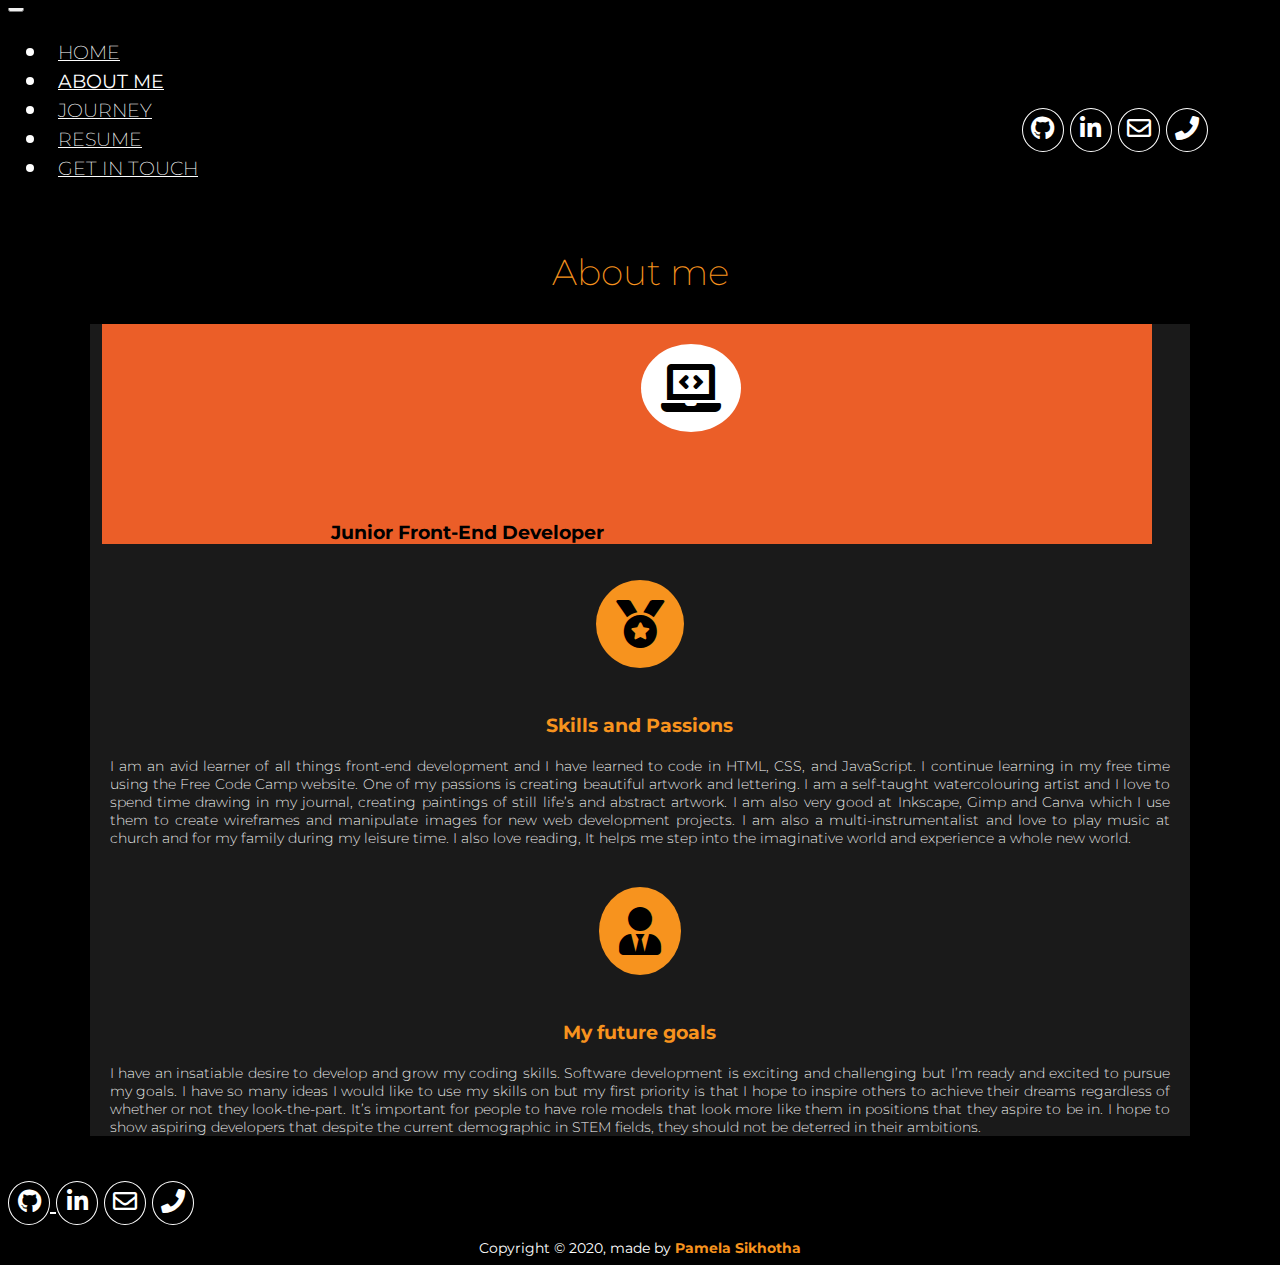
==== commit 5216dbac: "made drastic changes to all my pages after the bootstrap masterclass" ====
--- a/aboutMe.html
+++ b/aboutMe.html
@@ -2,200 +2,288 @@
 <head>
     <meta charset="UTF-8">
     <meta name="viewport" content="width=device-width, initial-scale=1.0">
-   
-    <!-- link to bootsrap -->
-    <link rel="stylesheet" href="https://stackpath.bootstrapcdn.com/bootstrap/4.1.3/css/bootstrap.min.css" integrity="sha384-MCw98/SFnGE8fJT3GXwEOngsV7Zt27NXFoaoApmYm81iuXoPkFOJwJ8ERdknLPMO" crossorigin="anonymous">
-
-    <!--fontawesome link-->
+
+    <!-- SEO meta-data -->
+    <meta property="og:title" content="About Me page and coding experience">
+    <meta property="og:description" content="">
+    <meta property="og:image" content="https://media-exp1.licdn.com/dms/image/C4D03AQEjRtIBho4s2A/profile-displayphoto-shrink_400_400/0?e=1598486400&v=beta&t=076YdzUulRRScVCzGdC3wtvUP9Re-YIdfKofqehstrE">
+    <meta property="og:url" content="https://pamela-sikhotha.github.io/Porfolio-Website/">
+
+    <!-- Bootstrap 4 css -->
+    <link rel="stylesheet" href="https://stackpath.bootstrapcdn.com/bootstrap/4.5.0/css/bootstrap.min.css" integrity="sha384-9aIt2nRpC12Uk9gS9baDl411NQApFmC26EwAOH8WgZl5MYYxFfc+NcPb1dKGj7Sk" crossorigin="anonymous">
+
+    <!-- font family link -->
+    <link href="https://fonts.googleapis.com/css2?family=Montserrat:ital,wght@0,100;0,200;0,300;0,400;0,500;0,600;0,700;0,800;0,900;1,100;1,200;1,300;1,400;1,500;1,600;1,700;1,800;1,900&display=swap" rel="stylesheet">
+
+    <!-- stylesheet -->
+    <link rel="stylesheet" href="css/stylesheets.css">
+
+    <!-- fontawesome icon style link -->
     <link rel="stylesheet" href="assets/fontawesome/css/all.min.css">
 
-     <!--Google fonts link-->
-     <link href="https://fonts.googleapis.com/css2?family=Montserrat:wght@200;300;400;500;700&display=swap" rel="stylesheet">
-
-
-    <!-- link to stylesheet -->
-    <link rel="stylesheet" href="css/mystylesheet.css">
-
-    <title>Pamela Sikhotha</title>
+    <!-- link to animate.css -->
+    <link rel="stylesheet"href="https://cdnjs.cloudflare.com/ajax/libs/animate.css/4.0.0/animate.min.css"/>
+
+    <!-- link to animate on scroll -->
+    <link rel="stylesheet" href="https://unpkg.com/aos@next/dist/aos.css" />
+
+    <title>Pamela Sikhotha: About Me page</title>
 </head>
 <body>
+    <!--Media icons -->
+    <div class="container icons">
+      <div class="row my-3">
+        <div class="col-10 col-xl-12 mediaBlock animate__animated animate__fadeInDown">
+  
+            <!-- media icons -->
+           <div class="icon"><a href="https://github.com/Pamela-Sikhotha" target="_blank"><i class="fab fa-github mediaIcons"></i></a></div>
+  
+  
+           <div class="icon">
+             <a href="https://www.linkedin.com/in/pamela-sikhotha-243341146/" target="_blank">
+             <i class="fab fa-linkedin-in mediaIcons"></i></a>
+            </div>
+  
+           <div class="icon"><a href="mailto:pamelanele98@gmail.com" target="_blank"><i class="far fa-envelope mediaIcons"></i></a></div>
+  
+  
+           <div class="icon">
+             <a href="tel: +27788546176" target="_blank">
+               <i class="fas fa-phone mediaIcons"></i>
+              </a>
+            </div>
+  
+         
+        </div>
+        <div class="col-2 mobile-only" >
+       
+  
+           <i class="fas fa-bars icon mobile-only mediaIcons menu animate__animated animate__fadeInDown" style="cursor:pointer" onclick="openNav()"></i>
+  
+        </div>
+      </div>
+    </div>
+
+  <!-- Overlay menu on mobile -->
+  <div id="myNav" class="overlay container-fluid">
+     <div class="row my-3">
+      <div class="col-12">
+
+    
+          <div class="icon closebtn">
+            <i class="fas fa-times mediaIcons" onclick="closeNav()"></i>
+         </div>
+
+
+      </div>
+          <div class="col-12 my-5">
+            <div class="overlay-content text-center">
+              <ul>
+                <li><a href="index.html" class="active">Home</a></li>
+                <li><a href="aboutMe.html">About Me</a></li>
+                <li><a href="journey.html">Journey</a></li>
+                <li><a href="resume.html">Resume</a></li>
+                <li><a href="getInTouch.html">Get In Touch</a></li>
+      
+              </ul>
+            </div>
+          </div>
+     </div>
+  </div>
+  
     <!-- header -->
-
-    <!-- Social Icons--------------------------------------------------------------------------------------------------------->
-<div class="container-fluid icons">
-    <div class="row my-3 headerSection">
-        <div class="social-icons col-sm-12 col-lg-3 order-lg-last headerSection">
-
-             <!--github icon-->
-            <a href="https://github.com/Pamela-Sikhotha"><i class="fab fa-github mediaIcons"></i></a>
-
-            <!--Linkedin icon-->
-            <a href="https://www.linkedin.com/in/pamela-sikhotha-243341146/"><i class="fab fa-linkedin-in mediaIcons"></i></a>
-
-             <!--mail icon-->
-            <a href="mailto:pamelanele98@gmail.com"><i class="far fa-envelope mediaIcons"></i></a>
-
-             <!--phone icon-->
-            <a href="tel: +27788546176"><i class="fas fa-phone mediaIcons"></i></a>
-
-            <i class="fas fa-bars NavbarIcon hide-on-desktop" onclick="openNav()"></i>
-        </div>
-
-        <div class="menu col-2">
-           
-            <!--the overlay------------------------------------------------------------------------------------------------------->
-            <div id="myNav" class="overlay hide-on-desktop">
-                <a href="javascript:void(0)" class="closebtn" onclick="closeNav()">&times;</a>
-
-                <!--Overlay content----------------------------------------------------------------->
-                <div class="overlay-content">
-                    <a href="index.html" class="overlayText">home</a>
-                    <a href="aboutMe.html" class="overlayText">about me</a>
-                    <a href="journey.html" class="overlayText">journey</a>
-                    <a href="resume.html" class="overlayText">resume</a>
-                    <a href="getInTouch.html" class="overlayText">Get In touch</a>
-                </div>
-
-                <div class="navbar-brand col-4 mobile-only tablet-only" id="menuToggle">
-                    
-                    <!-- the overlay navigation menu-->
-                    <div class="d-flex flex-row-reverse"></div>
-                </div>
-            </div>
-        </div>
-       
-        <div class="col-sm-12 col-lg-6 offset-lg-3 text-center headerSection"><h1>P A M E L A </h1></div>
-    
-    </div>
-  
-    <hr class="hrLine">
-
-    <div class="row hide-on-mobile show-on-desktop" id="fixGrey">
-       
-              <!-- Desktop NavBar ---------------------------------------------->
-
-    <nav class="navbar navbar-expand-lg navbar-white desktop-only desktopNavbar">
-     
-        <button class="navbar-toggler" type="button" data-toggle="collapse" data-target="#navbarNav" aria-controls="navbarNav" aria-expanded="false" aria-label="Toggle navigation">
-          <span class="navbar-toggler-icon"></span>
-        </button>
-        <div class="collapse navbar-collapse" id="navbarNav">
-          <ul class="navbar-nav">
+  <div class="container">
+    <div class="row mt-5">
+      <div class="col-12 text-center animate__animated animate__fadeInDown">
+        <h1 class="name">P A M E L A</h1>
+        <hr>
+      </div>
+    </div>
+  </div>
+
+  <div class="hrLine"></div>
+
+  <!-- Desktop content -->
+  <div class="container">
+    <div class="row">
+      <div class="col-12 text-center">
+      
+          <nav class="navbar navbar-expand-lg navbar-white desktop-only DesktopNavbar">
+                
+            <button class="navbar-toggler" type="button" data-toggle="collapse" data-target="#navbarSupportedContent" aria-controls="navbarSupportedContent" aria-expanded="false" aria-label="Toggle navigation">
+            <span class="navbar-toggler-icon"></span>
+            </button>
+      
+        <div class="collapse navbar-collapse" id="navbarSupportedContent">
+          <ul class="navbar-nav mr-auto">
             <li class="nav-item active">
-              <a class="nav-link" href="index.html"><strong class="navigation1">HOME</strong> <span class="sr-only">(current)</span></a>
+              <a class="nav-link" href="index.html">HOME <span class="sr-only">(current)</span></a>
             </li>
             <li class="nav-item">
-              <a class="nav-link" href="aboutMe.html"><strong class="navigation">ABOUT ME</strong> </a>
+              <a class="nav-link" href="aboutMe.html">
+                <strong>ABOUT ME</strong>
+              </a>
             </li>
+
             <li class="nav-item">
-              <a class="nav-link" href="journey.html"><strong class="navigation">JOURNEY</strong> </a>
-            </li>
-            <li class="nav-item">
-              <a class="nav-link" href="resume.html"><strong class="navigation">RESUME</strong> </a>
-            </li>
-            <li class="nav-item">
-              <a class="nav-link" href="getInTouch.html"><strong class="navigation">GET IN TOUCH</strong></a>
-            </li>
+                <a class="nav-link" href="journey.html">JOURNEY</a>
+              </li>
+
+              <li class="nav-item">
+                <a class="nav-link" href="resume.html">RESUME</a>
+              </li>
+
+              <li class="nav-item">
+                <a class="nav-link" href="getInTouch.html">GET IN TOUCH</a>
+              </li>
+        
           </ul>
         </div>
       </nav>
-        <!-- </div> -->
-    </div>
-</div> 
-    
-<!-- About me section --------------------------------------------------------->
- <h2 class="subHeading">About me</h2>
+        
+      </div>
+    </div>
+  </div>
+
+   <!-- page title-->
+  <div class="col-sm-12 col-lg-6 offset-lg-3">
+    
+    <h2 class="subHeading text-center">About me</h2>
+  </div>
+
+  <div class="greyDiv">
+
+      <!-- Junior Front-End Developer section -->
+    <div class="container-fluid my-5">
+        <div class="row">
+            
+            <div class="col-sm-12 col-lg-6">
+                <div class="row aboutEndDiv">
+                    <div class="col-sm-12 col-md-4 offset-md-4 col-lg-4 offset-lg-1 col-xl-2 offset-xl-2">
+
+                      <i class="fas fa-laptop-code iconDiv laptopIcon"></i>
+
+                    </div>
+
+                    <div class="col-sm-12 col-md-8 offset-md-2 col-lg-6  offset-lg-1 col-xl-5 offset-xl-2 hide-on-desktop"><h2 class="JobTitle">Junior Front-End Developer</h2> </div>
+                  
+                </div>
+            </div>
+        </div>
+    </div>
+
+    <!-- skills and passions section -->
+  <div class="container-fluid my-5">
+
+    <div class="row">
+      <div class="col-sm-12 col-md-8 offset-md-2 col-lg-5 offset-lg-1 col-xl-5">
+
+        <div class=" text-center col-sm-12">
+          <i class="fas fa-medal iconDiv"></i>
+        </div>
+
+        <div class="text-center">
+
+          <h2>Skills and Passions</h2>
+
+        </div>
+        <div class="text-center hide-on-desktop">
+
+          <p class="aboutMeContent">
+            I am an avid learner of all   things  front-end development and I have learned to code in HTML, CSS, and JavaScript. I continue learning in my free time using the Free Code Camp website.
+
+            One of my passions is creating beautiful artwork and lettering. I am a self-taught watercolouring artist and I love to spend time drawing in my journal, creating paintings of still life’s and abstract artwork. I am also very good at Inkscape, Gimp and Canva which I use them to create wireframes and manipulate images for new web development projects. I am also a multi-instrumentalist and love to play music at church and for my family during my leisure time. I also love reading, It helps me step into the imaginative world and experience a whole new world.
+            
+          </p>
+         
+        </div>
+
+      </div>
+
+      <!-- my future goals section -->
+      <div class="col-sm-12 col-md-8 offset-md-2 col-lg-5 offset-lg-0 col-xl-5">
+
+
+        <div class=" text-center col-sm-12"> 
+          <i class="fas fa-user-tie iconDiv"></i>
+        </div>
+
+        <div class="text-center hide-on-desktop">
+          <h2>My future goals</h2>
+        </div>
+      
+        <div class="text-center hide-on-desktop">
+         
+          <p class="aboutMeContent"> I have an insatiable desire to develop and grow my coding skills. Software development is exciting and challenging but I’m ready and excited to pursue my goals. I have so many ideas I would like to use my skills on but my first priority is that I hope to inspire others to achieve their dreams regardless of whether or not they look-the-part.  It’s important for people to have role models that look more like them in positions that they aspire to be in. I hope to show aspiring developers that despite the current demographic in STEM fields, they should not be deterred in their ambitions.</p>
+
+        </div>
+      </div>
+    </div>
+
+  </div>
+
+  </div>
  
- <div class="container-fluid my-5 aboutMe">
-     <div class="row">
-
-            
-
-                <div class="col-sm-12 col-lg-6 orangeDesktop">
-                  <i class="fas fa-laptop-code laptopIcon"></i>
-                
+  
+ <!-- footer section -->
+  <footer>
+
+      <!-- icons -->
+      <div class="container text-center">
+        <div class="row my-3">
+          <div class="col-12 col-xl-12 animate__animated animate__bounce animate__delay-2s">
+    
+              <!-- media icons -->
+              <a href="" target="_blank">
+                <div class="icon">
+                  <i class="fab fa-github mediaIcons"></i>
                 </div>
-
-                <div class="col-sm-12 col-lg-6 orangeDesktop">
-                  <p class="developerText juniorText">Junior Front-End Developer</p>
-                </div>
-     </div>
-
-     
-            
-           <div class="row">
-             <div class="col-sm-12 col-lg-6 col-xl-6">
-                 <!--medal icon-->
-                <i class="fas fa-medal medalIcon"></i>
-                 <div><p class="developerText">Skills and Accomplishments</p></div>
-                <div>
-                    <p class="col-sm-12 paras texting"> I am an avid learner of all   things  front-end development and I have learned to code in HTML, CSS, and JavaScript. I continue learning in my free time using the Free Code Camp website.
-                        <br><br>
-                       One of my passions is creating beautiful artwork and lettering. I am a self-taught watercolouring artist and I love to spend time drawing in my journal, creating paintings of still life’s and abstract artwork. I am also very good at Inkscape, which I use to create wireframes for new web development projects. I am also a multi-instrumentalist and love to play music at church and for my family during my leisure time. I also love reading, It helps me step into the imaginative world and experience a whole new world.</p>
-                </div>
-             </div>
-    
-
-             <div class="col-sm-12 col-lg-6 col-xl-6">
-                <i class="fas fa-user-tie userIcon"></i>
-                <div><p class="developerText">My Future Goals</p></div>
-                <div>
-                    <p class="col-sm-12 paras texting">
-                        I have an insatiable desire to develop and grow my coding skills. Software development is exciting and challenging but I’m ready and excited to pursue my goals. I have so many ideas I would like to use my skills but my first priority is that I hope to inspire others to achieve their dreams regardless of whether or not they look-the-part.  It’s important for people to have role models that look more like them in positions that they aspire to be in. I hope to show aspiring developers that despite the current demographic in STEM fields, they should not be deterred in their ambitions.
-
-                    </p>
-                </div>
-             </div>
-        
-     </div>
- </div>
-
- <br>
-
-
-
-<!--Footer------------------------------------------------->
-  
- <div class="media text-center footer">
-    <div class=" my-3">
-      <div class="col-12 col-xl-12">
-
-        <!--github Icon-->
-        <a href="https://github.com/Pamela-Sikhotha"><i class="fab fa-github footerIcons"></i></a> 
-
-         <!--LinkedIn Icon-->
-          <a href="https://www.linkedin.com/in/pamela-sikhotha-243341146/"><i class="fab fa-linkedin-in footerIcons"></i></a>
-        
-
-         <!--Email Icon-->
-          <a href="mailto:pamelanele98@gmail.com"><i class="far fa-envelope footerIcons"></i></a>
-         
-
-         <!--Phone Icon-->
-          <a href="tel: +27788546176"><i class="fas fa-phone footerIcons"></i></a>
-        
-   
-      </div>
-    </div>
-    
-  </div>
-  <p class="copy">Copyright © 2020, made by <strong class="programmer">Pamela Sikhotha</strong></p>
-  
-  
-  
-  
-  
-  
-  
-
-  
-
-      <script src="js/scripts.js"></script>
-      <!-- link to bootstrap js -->
-      <script src="https://code.jquery.com/jquery-3.3.1.slim.min.js" integrity="sha384-q8i/X+965DzO0rT7abK41JStQIAqVgRVzpbzo5smXKp4YfRvH+8abtTE1Pi6jizo" crossorigin="anonymous"></script>
-      <script src="https://cdnjs.cloudflare.com/ajax/libs/popper.js/1.14.3/umd/popper.min.js" integrity="sha384-ZMP7rVo3mIykV+2+9J3UJ46jBk0WLaUAdn689aCwoqbBJiSnjAK/l8WvCWPIPm49" crossorigin="anonymous"></script>
-      <script src="https://stackpath.bootstrapcdn.com/bootstrap/4.1.3/js/bootstrap.min.js" integrity="sha384-ChfqqxuZUCnJSK3+MXmPNIyE6ZbWh2IMqE241rYiqJxyMiZ6OW/JmZQ5stwEULTy" crossorigin="anonymous"></script>
-  
-      
-  </body>
-  </html>+              </a>
+    
+    
+            <div class="icon">
+              <a href="" target="_blank">
+                <i class="fab fa-linkedin-in mediaIcons"></i>
+              </a>
+            </div>
+    
+            <div class="icon">
+              <a href="mailto:pamelanele98@gmail.com" target="_blank">
+                <i class="far fa-envelope mediaIcons"></i>
+              </a>
+            </div>
+    
+    
+            <div class="icon">
+              <a href="tel:+27788546176" target="_blank">
+                <i class="fas fa-phone mediaIcons"></i>
+                </a>
+              </div>
+
+          </div>
+        
+        </div>
+
+        <div class="FooterText  text-center">
+          <p class="CopyText">Copyright © 2020, made by <strong class="FullName">Pamela Sikhotha</strong> </p>
+        </div>
+        
+      
+      </div>
+
+  </footer>
+
+  <!-- Bootstrap 4 javascript -->
+  <script src="https://code.jquery.com/jquery-3.5.1.slim.min.js" integrity="sha384-DfXdz2htPH0lsSSs5nCTpuj/zy4C+OGpamoFVy38MVBnE+IbbVYUew+OrCXaRkfj" crossorigin="anonymous"></script>
+  <script src="https://cdn.jsdelivr.net/npm/popper.js@1.16.0/dist/umd/popper.min.js" integrity="sha384-Q6E9RHvbIyZFJoft+2mJbHaEWldlvI9IOYy5n3zV9zzTtmI3UksdQRVvoxMfooAo" crossorigin="anonymous"></script>
+  <script src="https://stackpath.bootstrapcdn.com/bootstrap/4.5.0/js/bootstrap.min.js" integrity="sha384-OgVRvuATP1z7JjHLkuOU7Xw704+h835Lr+6QL9UvYjZE3Ipu6Tp75j7Bh/kR0JKI" crossorigin="anonymous"></script>
+
+  <!-- My script link -->
+  <script src="js/myscripts.js"></script>
+
+  <!-- animate on scroll scripts -->
+  <script src="https://unpkg.com/aos@next/dist/aos.js"></script>
+  <script>AOS.init();</script>
+
+</body>
+</html>--- a/css/stylesheets.css
+++ b/css/stylesheets.css
@@ -0,0 +1,719 @@
+html{
+    margin: 0;
+    padding: 0;
+    max-width: 100vw;
+    overflow-x: hidden;
+    overflow-y: visible;
+}
+body{
+    background: black !important;
+    font-family: 'Montserrat', sans-serif;
+    color: white;
+    font-size: 1.5em;
+    overflow-x: hidden;
+    overflow-y: visible;
+}
+
+h1{
+    text-align: center;
+    color: #eb5e28;
+    letter-spacing: 0.2em;
+}
+h2{
+    text-align: center;
+    color: #f7931e;
+    font-size: 0.8em;
+    margin-top: 5vh;
+}
+.mediaBlock{
+    z-index: 20;
+}
+
+
+/* Navbar for mobile*******************************/
+.overlay{
+    height: 100%;
+    width: 100%;
+    display: none;
+    position: fixed;
+    z-index: 1;
+    left:-100vw;
+    top: 0;
+    left: 0;
+    background-color: rgb(41, 40, 40);
+    overflow: hidden; 
+    transition: 0.5s; 
+  }
+
+.overlay-content ul{
+   list-style: none;
+ }
+ 
+ /*Overlay  Navigation menu on mobile**********************/
+  /* The content inside the overlay *****************/
+.overlay-content {
+    position: relative;
+    top: 25%;
+    width: 100%; 
+    text-align: center; 
+    margin-top: 30px; 
+}
+
+  /* The navigation links inside the overlay ***/
+.overlay a {
+    padding: 8px;
+    text-decoration: none;
+    font-size: 36px;
+    color: white;
+    display: block; 
+    transition: 0.3s; 
+    font-size: 1.2em;
+}
+
+  /* the close button on the overlay ***/ 
+.overlay .closebtn {
+    position: absolute;
+    right: 35px;
+    top: 2px;
+    font-weight: 900;
+  }
+
+ /*media icons ***/
+.icon{
+    display: inline-block;
+    font-size: 1em;
+    border: 1px solid white;
+    border-radius: 50%;
+    height: 40px;
+    width: 40px;
+    text-align: center;
+    padding-top: 2px;
+}
+  /* media icons ***/
+  .icon.mobile{
+    float: right;
+    color: white;
+  }
+
+ /* Hamburger navbar on mobile***/
+.menu{
+    margin-left: -5vw;
+}
+a{
+    color: white;
+}
+a:hover{
+    color:#f7931e;
+}
+.btn:hover{
+    color: #f7931e;
+    opacity: 1;
+}
+.Desktop{
+    display: none;
+}
+
+/*developer's name ***/
+.name{
+    color: #eb5e28;
+}
+/* hr line ***/
+.hrLine{
+    border-top: 1px solid grey;
+    margin: 20px;
+}
+
+
+ /* Tagline section ***/
+.tagline p{
+    font-size: 6em;
+    color:rgb(105, 102, 102);
+    font-weight: 250;
+    white-space: nowrap;
+    overflow: hidden;
+    margin: 0 auto;
+    width: 0;
+    animation: typing 1s steps(4, end) forwards;
+    animation-delay: 0.5s;
+}
+.greeting{
+    color: white;
+    font-weight: 350;
+}
+.taglinePara{
+    color: rgb(160, 158, 158);
+    font-size: 0.7em;
+    font-weight: 550;
+}
+.taglineParagraph{
+    color:#f7931e; 
+    font-weight: 500;
+}
+ 
+/* keyframes ***/
+@keyframes mymove {
+  0%   {color:#eb5e28;}
+  50%   { color:#f7931e;}
+  100% { color: #fff;}
+}
+/* The typing effect ***/
+@keyframes typing {
+  from { width: 0 }
+  to { width: 100%}
+}
+
+.arrowDiv{
+    display: none;
+}
+
+/* my journey page ***/
+.subHeading{
+    margin-top: -5vh;
+    font-weight: 200;
+    font-size: 1.5em;
+    color:#f7931e;
+}
+/* heading */
+.heading{
+    margin-top: 5vh;
+    font-weight: 200;
+    font-size: 1.5em;
+    color:#f7931e;
+}
+
+ /* about me section */
+.aboutMeHeading{
+    margin-top: 5vh;
+    font-weight: 200;
+    font-size: 1.2em;
+    color:#f7931e;
+}
+/* grey div */
+.greyDiv{
+    width: 90vw;
+    height: auto;
+    margin: auto;
+    text-align: center;
+    background:#1A1A1A;
+    margin-bottom: 5vh;
+}
+/* paragraph text sections ***/
+.aboutMeContent{
+    font-size: 14px;
+    font-weight: 250;
+    line-height: 18px;
+    text-align: justify;
+    text-size-adjust: 2px;
+    margin: 20px;
+}
+
+/* about me page ***/
+.iconDiv{
+    background-color:#f7931e ;
+    border-radius: 50%;
+    font-size: 2em;
+    padding: 20px;
+    color: #000;
+    margin-top: 20px;
+}
+
+/* resume page ***/
+.Stars{
+    font-size: 14px;
+    font-weight: 250;
+    line-height: 18px;
+    text-align: justify;
+    text-size-adjust: 2px;
+    margin: 20px;
+    color: #f7931e;
+}
+.SkillsText{
+    font-weight: 700;
+    line-height: 18px;
+    text-align: justify;
+    text-size-adjust: 2px;
+    margin: 20px;
+    color: white;
+  }
+
+/* get in touch section/page ***/
+.FormButton{
+    color: white;
+    background-color: #eb5e28;
+    border-radius: 50px;
+    font-weight: 600;
+    width: 60vw;
+    padding: 10px;
+}
+  /* form section ***/
+.form-control{
+    background-color: rgb(209, 204, 204);
+    color: rgb(255, 255, 255);
+    font-weight: 400;
+}
+.FormDiv{
+   margin-bottom: 5vh;
+}
+
+/* footer section ***************/
+ /* footer text */
+.CopyText{
+    text-align: center;
+    font-size: 14px;
+}
+.FullName{
+    color:#f7931e;
+}
+/* MediaIcons for mobile device footer *********************/
+.mediaIcons{
+    text-align: center;
+    padding-top: 5px;
+}
+
+/* homepage section *****************/
+/* Tagline section */
+.TaglineDiv{
+  margin-top:-10vh;
+}
+
+/* about me section *****************/
+.developerImage{
+    box-shadow: -20px -20px  rgb(119, 118, 118);
+    width: 200px;
+    border: 2px solid white;
+}
+.aboutMeDIv{
+   margin-bottom: 5vh;
+}
+.aboutEndDiv{
+   margin-bottom: -5vh;
+}
+.aboutMeButton{
+    color: white;
+    background-color: #eb5e28;
+    border-radius: 50px;
+    font-weight: 600;
+    width: 60vw;
+    padding: 10px;
+}
+
+/*Ada graduate section */
+.Image{
+    width: 200px;
+    border: 2px solid white;
+}
+
+.GraduateButton{
+    color: white;
+    background-color: #eb5e28;
+    border-radius: 50px;
+    font-weight: 600;
+    width: 60vw;
+    padding: 10px;
+}
+.SecondGraduateButton{
+    background-color: rgb(119, 118, 118);
+}
+
+  /* testimonal section */
+.card{
+  border: none;
+  border-radius: 0;
+  background: #eb5e28;
+}
+.card-img-top{
+  border-radius: 0;
+}
+
+.TestimonalsContent{
+  font-size: 14px;
+  font-weight: 250;
+  line-height: 18px;
+  text-align: justify;
+  text-size-adjust: 2px;
+}
+.TestimonalsContactText{
+  font-size: 12px;
+  text-align: center;
+}
+.testimonial{
+  margin-bottom: 15px;
+  margin-top: 5vh;
+}
+
+
+   /* --------------------------------------------------------------media queries */
+ 
+ /* // Extra small devices (portrait phones, less than 576px) */
+ /* // No media query for `xs` since this is the default in Bootstrap */
+ 
+ /* // -Small devices (landscape phones, 576px and up) */
+ @media (min-width: 576px) and (orientation: landscape) { 
+ 
+   
+ }
+ 
+ /* -Medium devices (tablets or ipad) */
+ @media (min-width: 768px) {
+
+  /* body
+  {
+    zoom: 70%;
+  } */
+
+  /* navbar section*/
+  .TabletNavbar{
+    margin-top: 2vh;
+    margin-bottom: 5vh;
+  }
+   /* burger navbar */
+  .Bars{
+    margin-left: 5vw;
+  }
+
+  /*header name and hr  */
+  .name{
+    margin-top: -2vh;
+  }
+
+  /* Tagline section */
+  .TaglineDiv{
+    margin-bottom: 2vh;
+  }
+
+  /* about me section */
+  .aboutMeButton{
+    width: 30vw;
+  }
+ /* coders image */
+  .developerImage{
+    margin-bottom: 2vh;
+  } 
+  
+  /* Graduate section */
+  .GraduateButton{
+    width: 30vw;
+  }
+  .Image{
+    margin-bottom: 2vh;
+  }
+
+  /* testimonial section */
+   .testimonial-block{
+     padding: 25px 50px;
+   }
+   #TestimonalsHeading{
+    margin-top: -1vh;
+  }
+  .ContactDiv{
+    width: 20vw;
+    height: 30vh;
+  }
+  .contactInfo{
+    margin-top: 2vh;
+  }
+  /* get in touch section */
+  .FormButton{
+    width: 30vw;
+  }
+
+   /* Tagline section */
+  .Tagline p{
+    font-size: 5em;
+    animation: typing 2s steps(20, end) forwards; 
+    animation-delay: 1s;   
+ }
+}
+ 
+ /* -Large devices (ipad pro) */
+ @media (min-width: 992px) { 
+
+      /* media icons */
+  .icons{
+    margin-left: 75%;
+    margin-bottom: -5vh;
+    margin-top: 50px;
+  }
+  
+  .mobile-only{
+      display: none;
+  }
+  .Desktop{
+  display: block;
+  color: white;
+  }  
+  /* navbar desktop */
+  #myNav{
+  display: none;
+  }
+  ul.desktop-nav{
+      list-style: none;
+      text-decoration: none;
+  }     
+  /* desktop navbar */
+  .DesktopNavbar{
+    display: inline-block;
+  }
+  .nav-link{
+    color: white;
+    margin-left: 10px;
+    font-weight: 200;
+    font-size: 0.8em;
+  }
+  .nav-link:hover{
+      color: #f7931e;
+      text-shadow: 0 -1px 0 #eb5e28;
+  }    
+    /* Tagline section */
+    .TaglineDiv{
+      margin-top:5vh;
+    }
+
+    /* arrow icon  */
+  .arrow{
+    color:rgb(160, 158, 158);
+      border-radius: 50px;
+      border: 1px solid rgb(160, 158, 158);
+      width: 40px;
+      height: 60px;
+      font-size: 1.5em;
+      margin-left: 42vw;
+      font-weight: 400;
+  }
+  .arrowDiv{
+      display: block;
+      margin-top: 2vh;
+  }
+  .arrow:hover{
+    color:#f7931e;
+    border: 1px solid #f7931e;
+    text-decoration: none;
+  }
+  /* about me section */
+  .aboutMeHeading{
+    /* text-align: right; */
+    font-size: 1.4em;
+    margin-bottom: -2vh;
+    margin-left: 22vw;
+    margin-top: 5vh;
+    font-weight: 200;
+  }
+
+  .developerImage{
+    width: 230px;
+    margin-top: 5vh;
+    margin-left: -5vw;
+  } 
+
+   /* testimonial section */
+   .testimonial-block{
+    padding: 10px -15px;
+    padding-left: 15px;
+  }
+  .contactInfo{
+    margin-top: 1vh;
+  }
+
+  .ContactDiv{
+    width: 15vw;
+    height: 22vh;
+  }
+  #TestimonalsHeading{
+    margin-left: -22vw;
+    margin-top: -3vh;
+  }
+  .heading{
+    font-size: 2.1em;
+    margin-bottom: 2vh;
+  }
+  /* Ada graduate section */
+  .Image{
+    width: 260px;
+    margin-top: 3vh;
+    margin-left: -5vw;
+  }  
+  .Paratext{
+    margin-left: -5vw;
+    width: 40vw;
+  }
+  .GraduateButton{
+    width: 20vw;
+    margin-left: -15vw;
+  }
+   /* about me page */
+   .aboutEndDiv{
+    background-color: #eb5e28;
+    color: black;
+    height: auto;
+    width: 82vw;
+    margin: auto;
+    margin-top: 25px;
+    margin-left: 2.5vw;
+  }
+  .laptopIcon{
+    background-color: white;
+    margin-bottom: 20px;
+    margin-left: 5vw;
+  }
+  .JobTitle{
+    color: #000;
+    margin-left: -30vw;
+    margin-top: 4vh;
+  }
+  .aboutMeButton{
+    width: 20vw;
+    margin-left: -5vw;
+  }
+   /* journey page */
+   .subHeading{
+    margin-top: 5vh;
+  } 
+  /* get in touch section/page */
+  .FormButton{
+  width: 20vw;
+  }
+  .FormDiv{
+  width: 80vw;
+  margin: auto;
+  text-align: center;
+  background: #1A1A1A; 
+  margin-bottom: 5vh;
+  }
+   /* resume page */
+   .SkillsDiv{
+    background-color: #eb5e28;
+    color: #fff;
+    padding-top: 1px;
+    padding-bottom: 1px;
+    margin-bottom: 5vh;
+  }
+  .SkillsDiv h2 {
+    color: #fff;
+  }
+
+  .SkillsDivTwo{
+    background-color: rgb(119, 118, 118);;
+    color: #fff;
+    padding-top: 1px;
+    padding-bottom: 1px;
+    margin-bottom: 5vh;
+  }
+  .SkillsDivTwo h2 {
+    color: #fff;
+  }
+  
+  .Stars{
+    text-align: justify;
+    color: white;
+    /* margin-left: 12vw; */
+    font-size: 0.8em;
+  }
+  .SkillsText{
+    font-size: 0.7em;
+  }
+    
+ }
+ @media screen and (min-width: 1200px) {
+     
+  
+  /* media icons */
+  .icons{
+      margin-left: 65%;
+      margin-bottom: 9vh;
+  }
+
+  /* grey div */
+  .greyDiv{
+    width: 86vw;
+  }
+   
+    /* media icons on the navbar */
+  .mediaBlock{
+    margin-bottom: -40vh;
+    padding-top: 50px;
+    margin-left: 15vw;
+    }
+    /* hr line */
+  .hrLine{
+    margin-left: 100px;
+    margin-right: 100px;
+  }
+
+  /* tagline section */
+   .Tagline p{
+    font-size: 8em;
+    animation: typing 3.5s steps(30, end) forwards; 
+    animation-delay: 1s;   
+ }
+  .taglinePara{
+    font-size: 0.9em;
+  }
+  .arrowDiv{
+      margin-top: 7vh;
+  }
+  
+  /* about me section */
+  .developerImage{
+    width: 260px;
+  }  
+  .aboutMeButton{
+    width: 15vw;
+    margin-left: -5vw;
+}
+
+  /* about me page */
+  .aboutEndDiv{
+    margin-left: 1vw;
+  }
+  .laptopIcon{
+    margin-bottom: 25px;
+    margin-left: 10vw;
+  }
+  .JobTitle{
+    margin-left: -25vw;
+    margin-top: 7vh;
+  }
+  /* I am an Ada graduate section */
+  .GraduateButton{
+    width: 15vw;
+    margin-left: -10vw;
+  }
+ 
+  /* journey page */
+  .subHeading{
+   margin-top: 5vh;
+  }
+  /* get in touch section/page */
+  .FormButton{
+    width: 15vw;
+    }
+
+    /* testimonials section */
+  .testimonial-block{
+    padding: 20px 100px;
+  }
+  .ContactDiv{
+    width: 10vw;
+    height: 10vh;
+  }
+  .testimonial{
+    margin-bottom: 8vw;
+  }
+  .TestimonialsDiv{
+    margin-bottom: 10vh;
+  }
+  .contactInfo{
+    margin-top: -0.5vh;
+    background-color: #eb5e28;
+    padding-bottom: 100px;
+  }
+  #TestimonalsHeading{
+    margin-bottom: 3vh;
+  }
+ 
+ 
+  
+ 
+   }
+  
+   @media screen and (-ms-high-contrast: active), (-ms-high-contrast: none) {}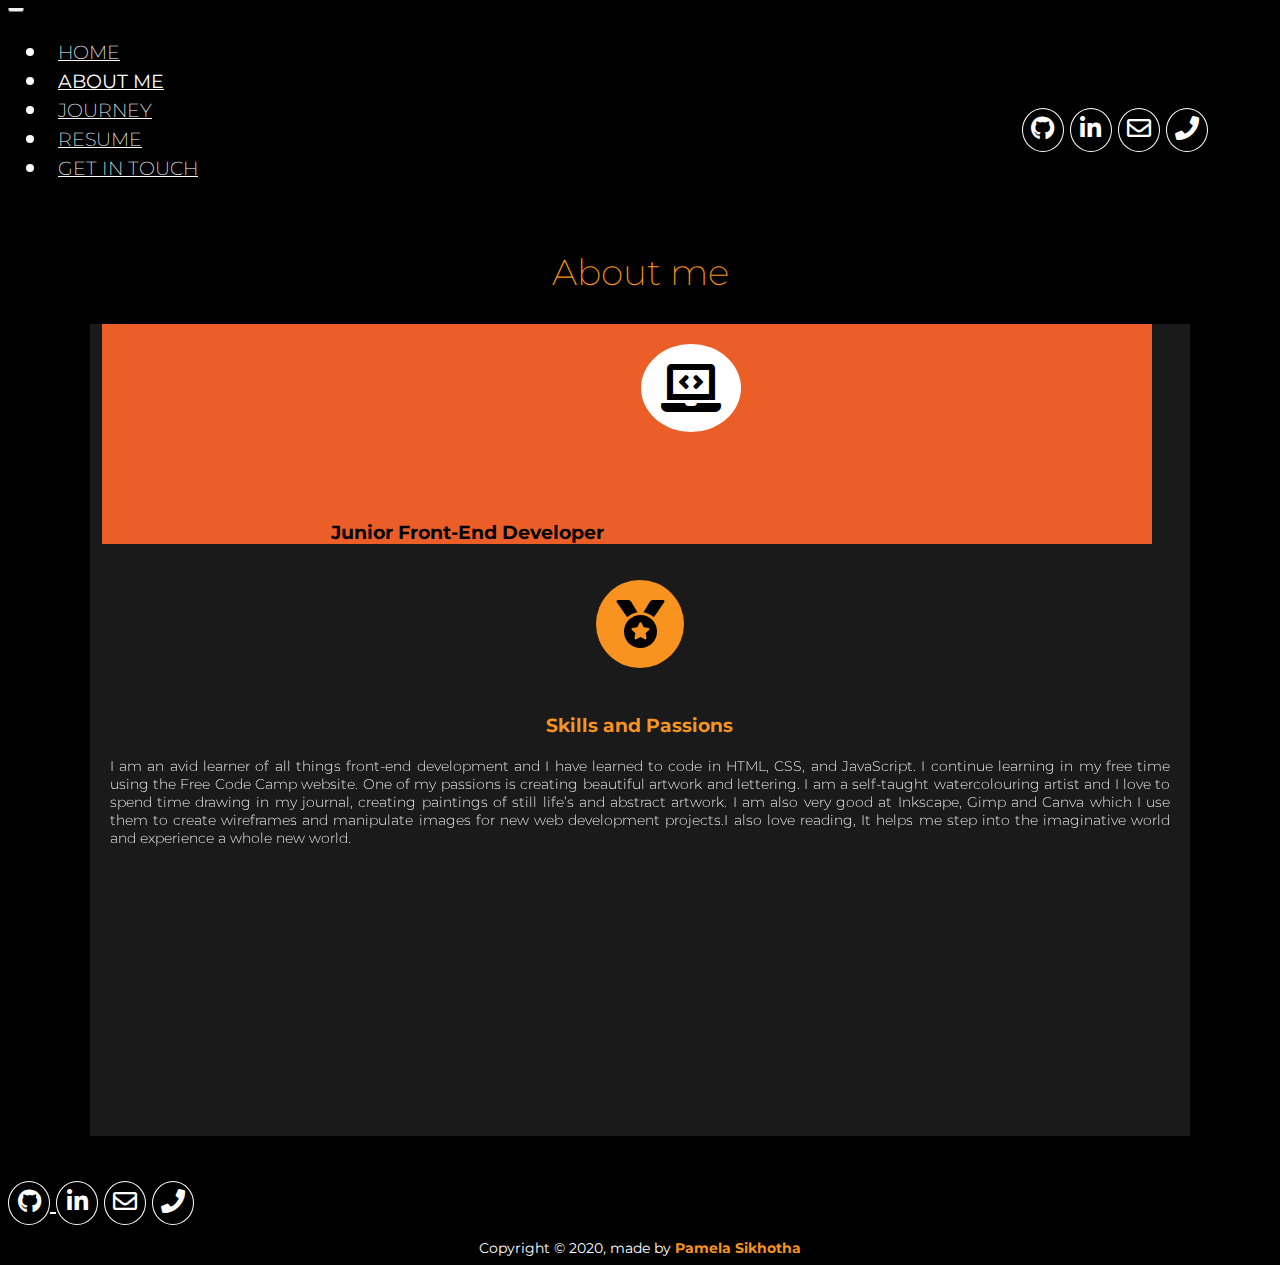
==== commit 70a3d17e: "updated the pages" ====
--- a/aboutMe.html
+++ b/aboutMe.html
@@ -176,7 +176,7 @@
   <div class="container-fluid my-5">
 
     <div class="row">
-      <div class="col-sm-12 col-md-8 offset-md-2 col-lg-5 offset-lg-1 col-xl-5">
+      <div class="col-sm-12 col-md-8 offset-md-2 col-lg-5 offset-lg-1 col-xl-5"  data-aos="fade-right"  data-aos-delay="100">
 
         <div class=" text-center col-sm-12">
           <i class="fas fa-medal iconDiv"></i>
@@ -190,9 +190,9 @@
         <div class="text-center hide-on-desktop">
 
           <p class="aboutMeContent">
-            I am an avid learner of all   things  front-end development and I have learned to code in HTML, CSS, and JavaScript. I continue learning in my free time using the Free Code Camp website.
-
-            One of my passions is creating beautiful artwork and lettering. I am a self-taught watercolouring artist and I love to spend time drawing in my journal, creating paintings of still life’s and abstract artwork. I am also very good at Inkscape, Gimp and Canva which I use them to create wireframes and manipulate images for new web development projects. I am also a multi-instrumentalist and love to play music at church and for my family during my leisure time. I also love reading, It helps me step into the imaginative world and experience a whole new world.
+            I am an avid learner of all things  front-end development and I have learned to code in HTML, CSS, and JavaScript. I continue learning in my free time using the Free Code Camp website.
+
+            One of my passions is creating beautiful artwork and lettering. I am a self-taught watercolouring artist and I love to spend time drawing in my journal, creating paintings of still life’s and abstract artwork. I am also very good at Inkscape, Gimp and Canva which I use them to create wireframes and manipulate images for new web development projects.I also love reading, It helps me step into the imaginative world and experience a whole new world.
             
           </p>
          
@@ -201,7 +201,7 @@
       </div>
 
       <!-- my future goals section -->
-      <div class="col-sm-12 col-md-8 offset-md-2 col-lg-5 offset-lg-0 col-xl-5">
+      <div class="col-sm-12 col-md-8 offset-md-2 col-lg-5 offset-lg-0 col-xl-5"  data-aos="fade-left"  data-aos-delay="100">
 
 
         <div class=" text-center col-sm-12"> 
@@ -286,4 +286,4 @@
   <script>AOS.init();</script>
 
 </body>
-</html>+</html>
